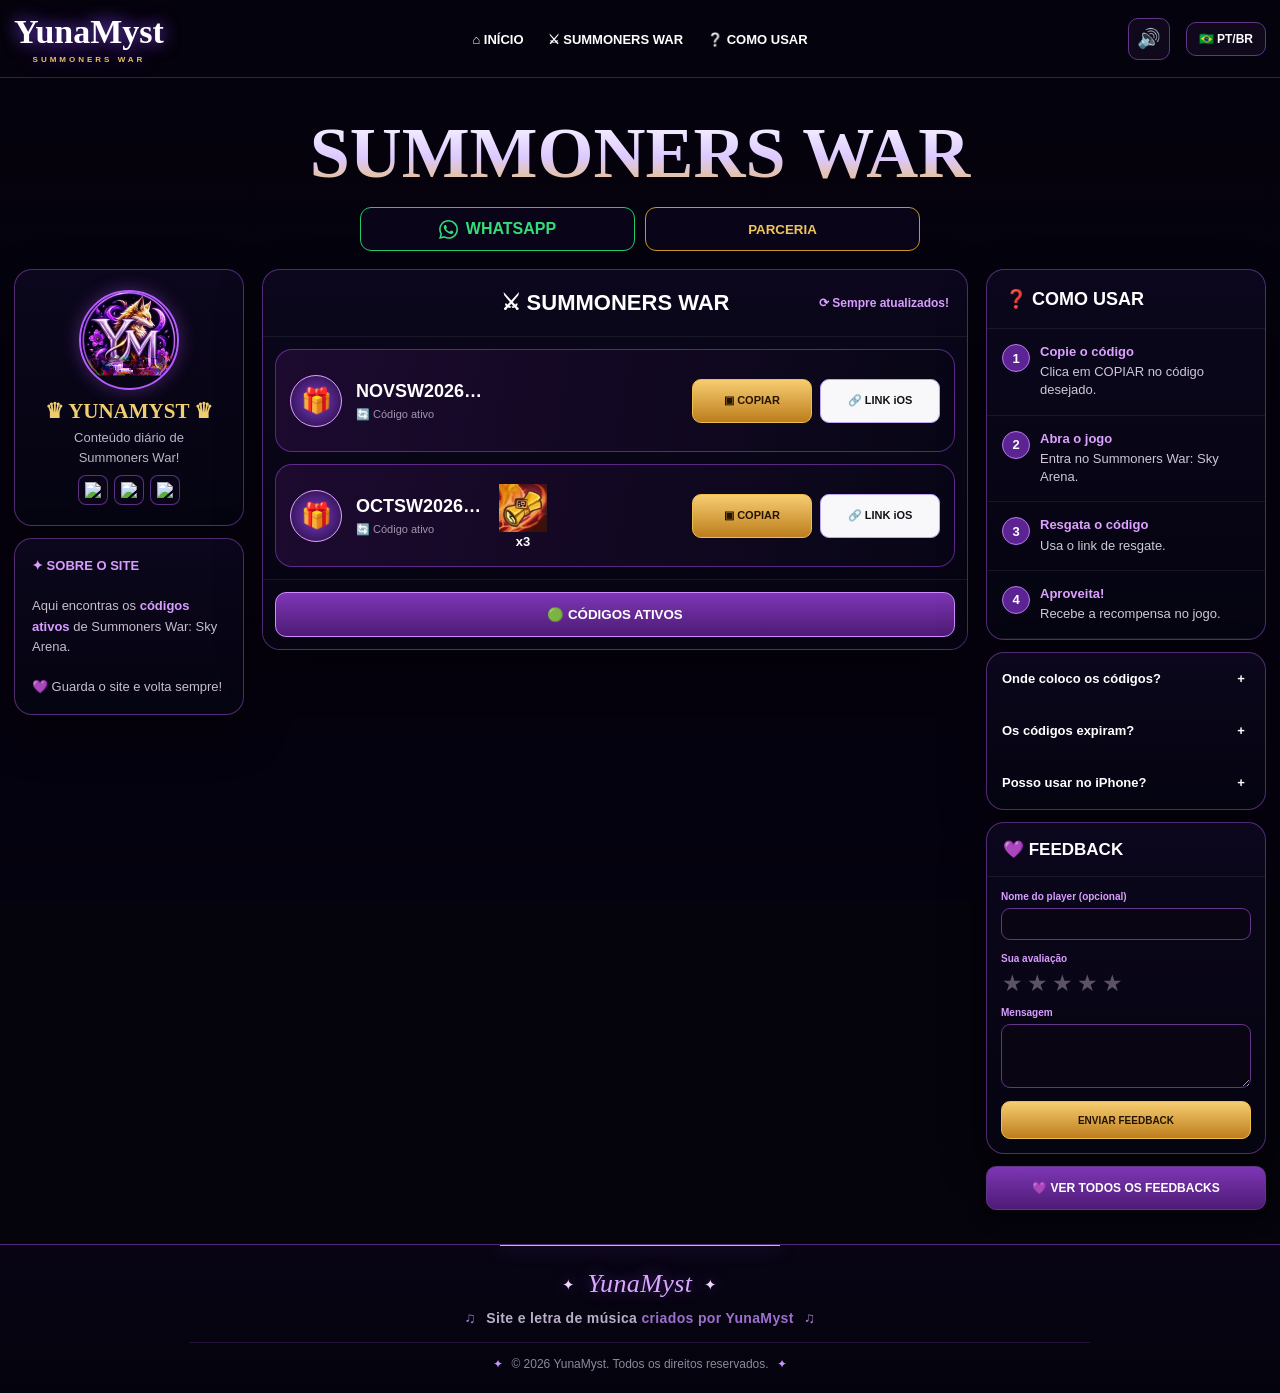
==== index.html @ 579c4278 "Remover rodape duplicado do index [skip footer]" ====
<!DOCTYPE html>
<html lang="pt-BR">
<head>
<meta charset="UTF-8">
<meta name="viewport" content="width=device-width,initial-scale=1,viewport-fit=cover">
<meta name="description" content="Códigos de Summoners War ativos em 2026, recompensas grátis e últimos códigos disponíveis. Lista atualizada regularmente no YunaCodes.">
<meta name="build-version" content="faq-final-layout-20260903-v3">
<title>Summoners War — Códigos Ativos 2026 | YunaCodes</title>
<style>
*{box-sizing:border-box;margin:0;padding:0}html{scroll-behavior:smooth}body{font-family:Arial,Helvetica,sans-serif;color:#fff;background:#05030b;min-height:100vh;overflow-x:hidden}.bg{position:fixed;inset:0;z-index:-1;background:linear-gradient(rgba(5,2,15,.5),rgba(5,2,15,.94)),url('https://tec8.com.br/wp-content/uploads/2019/06/Summoners-War.jpg') center/cover no-repeat;pointer-events:none}.bg{animation:yunamystBgLoop 18s ease-in-out infinite alternate;transform-origin:center center;will-change:transform}@keyframes yunamystBgLoop{0%{transform:scale(1.02)}100%{transform:scale(1.06)}}.container{width:min(1260px,calc(100% - 28px));margin:auto}.top{height:78px;border-bottom:1px solid #3a1b58;background:rgba(5,3,13,.95);backdrop-filter:blur(12px);position:relative;z-index:20}.nav{height:100%;display:flex;align-items:center;justify-content:space-between;gap:8px}.logo{font:900 34px Georgia,serif;text-shadow:0 0 18px #8e4eff}.logo small{display:block;text-align:center;color:#e9c25e;font:700 9px Arial;letter-spacing:5px;margin-top:-3px}.navlinks{display:flex;gap:24px}.navlinks a{color:#fff;text-decoration:none;font-weight:800;font-size:13px}.sound-control{display:flex;align-items:center;margin-left:auto;margin-right:8px}.sound-btn,.lang-btn{border:1px solid #633487;border-radius:10px;background:#10091c;color:#fff;cursor:pointer;touch-action:manipulation}.sound-btn{width:42px;height:42px;font-size:19px;display:grid;place-items:center}.lang-switch{position:relative}.lang-btn{padding:9px 12px;font-weight:800;font-size:12px}.lang-menu{display:none;position:absolute;right:0;top:calc(100% + 6px);z-index:1000;min-width:118px;padding:5px;background:#10091c;border:1px solid #633487;border-radius:10px;box-shadow:0 12px 30px #0009}.lang-switch.open .lang-menu{display:block}.lang-option{width:100%;border:0;background:transparent;color:#fff;padding:9px;text-align:left;border-radius:7px;font-size:11px;font-weight:800;cursor:pointer;touch-action:manipulation}.lang-option.selected,.lang-option:hover{background:#2b1242}.hero{text-align:center;padding:34px 0 12px}.hero h1{font:900 clamp(40px,6vw,72px) Georgia,serif;background:linear-gradient(#fff,#dcc9ff 55%,#edbb55);-webkit-background-clip:text;background-clip:text;color:transparent}.community-links{width:min(560px,calc(100% - 28px));margin:0 auto 18px;display:flex;gap:10px;position:relative;z-index:5}.community-tab{flex:1;min-height:44px;padding:9px 16px;border-radius:11px;display:flex;align-items:center;justify-content:center;gap:8px;text-decoration:none;cursor:pointer;background:rgba(11,5,25,.92);font-weight:900;touch-action:manipulation}.community-tab.whatsapp{border:1px solid #24c86b;color:#35dc7b}.community-tab.partnership{border:1px solid #c89628;color:#f0c45c}.whatsapp-icon{width:19px;height:19px;display:block;flex:none;fill:currentColor}.partnership-modal{display:none;position:fixed;inset:0;z-index:9999;align-items:center;justify-content:center;padding:18px;background:#020108b8;backdrop-filter:blur(5px)}.partnership-modal.open{display:flex}.partnership-card{position:relative;width:min(560px,calc(100% - 24px));padding:28px 26px 24px;border:1px solid #c89628;border-radius:16px;background:linear-gradient(180deg,#160a28fc,#070412fc);box-shadow:0 25px 80px #000b}.partnership-card h3{color:#f0c45c;font-size:17px;margin-bottom:10px}.partnership-card p{color:#c9c0d0;font-size:13px;line-height:1.6;padding-right:20px}.modal-close{position:absolute;top:10px;right:12px;width:30px;height:30px;border:1px solid #fff3;border-radius:50%;background:#160b25;color:#fff;font-size:18px;cursor:pointer;touch-action:manipulation}.contact-box{margin-top:18px;padding-top:16px;border-top:1px solid rgba(255,255,255,.1);display:flex;flex-direction:column;gap:9px}.contact-link{display:flex;align-items:center;gap:12px;min-height:48px;padding:8px 12px;border:1px solid rgba(190,102,255,.35);border-radius:11px;background:rgba(10,5,24,.75);color:#fff;text-decoration:none;touch-action:manipulation}.contact-icon{width:32px;height:32px;flex:none;border-radius:50%;display:grid;place-items:center;background:radial-gradient(circle,#7d39c8,#1d0b35);border:1px solid #e1a0ff;color:#f0c45c;font-size:18px}.contact-link strong{font-size:12px;color:#f0c45c}.contact-link small{display:block;color:#aaa1b3;font-size:10px;margin-top:2px}.layout{display:grid;grid-template-columns:230px minmax(0,1fr) 280px;gap:18px;align-items:start;position:relative;z-index:1}.panel{background:linear-gradient(180deg,#0c071df7,#050411f7);border:1px solid #be66ff66;border-radius:18px;box-shadow:0 18px 45px #0006;overflow:hidden}.profile{padding:20px;text-align:center}.avatar{width:100px;height:100px;border-radius:50%;margin:auto;background:url('/assets/yunamyst-logo.svg') center/cover no-repeat;border:2px solid #b65cff;box-shadow:0 0 18px #b65cff59}.profile h3{margin:10px 0 5px;color:#f0ce70;font:900 21px Georgia,serif}.profile p{color:#bdb4ca;font-size:13px;line-height:1.5}.about{margin-top:12px;padding:17px;color:#c6bdcf;font-size:13px;line-height:1.55}.about b{color:#d99cff}.social-links{display:flex;justify-content:center;gap:6px;margin:8px auto 0}.social-btn{width:30px;height:30px;border:1px solid #be66ff73;border-radius:8px;background:#0a0518eb;display:flex;align-items:center;justify-content:center;text-decoration:none;touch-action:manipulation}.social-btn img{width:16px;height:16px}.section-head{padding:20px;border-bottom:1px solid #fff1;font-size:22px;font-weight:900}.section-head span{float:right;color:#d99cff;font-size:12px;margin-top:5px}.code-list{padding:12px;display:flex;flex-direction:column;gap:12px}.code{display:grid;grid-template-columns:58px minmax(120px,1fr) 58px 58px 58px 128px 128px;gap:10px;align-items:center;padding:16px 14px;border:1px solid #b450ff73;border-radius:17px;background:linear-gradient(100deg,#1d0a30fa,#080616fa);min-height:103px}.gift{width:52px;height:52px;border-radius:50%;display:grid;place-items:center;background:radial-gradient(circle,#7d39c8,#1d0b35);border:1px solid #e1a0ff;font-size:25px}.cinfo{min-width:0}.cinfo strong{display:block;font-size:18px;white-space:nowrap;overflow:hidden;text-overflow:ellipsis}.cinfo small{display:block;color:#9f96ae;font-size:11px;margin-top:6px;white-space:nowrap;overflow:hidden;text-overflow:ellipsis}.reward{text-align:center}.scroll{width:31px;height:22px;border-radius:10px 5px 5px 10px;background:linear-gradient(90deg,#f3c86b,#985a25);margin:auto;position:relative}.scroll:after{content:'';position:absolute;right:-4px;top:3px;width:8px;height:16px;border-radius:50%;background:#f6d58d}.energy{font-size:26px}.mana{width:22px;height:28px;margin:auto;background:linear-gradient(135deg,#38caff,#1266d8);clip-path:polygon(50% 0,90% 23%,84% 76%,50% 100%,15% 76%,10% 23%)}.reward b{display:block;font-size:13px;margin-top:2px}.reward small{display:block;color:#d5ccd9;font-size:9px}.copy,.link{height:44px;width:100%;border-radius:9px;font-weight:900;font-size:11px;display:flex;align-items:center;justify-content:center;text-decoration:none;cursor:pointer;touch-action:manipulation}.copy{border:1px solid #edbd4e;background:linear-gradient(#f6cd70,#bd7d1d);color:#251400}.link{border:1px solid #bba5f4;background:#f8f8fb;color:#151018}.tabs{display:flex;flex-direction:column;gap:8px;padding:12px;border-top:1px solid #fff1;background:#080413cc}.tab{width:100%;border:1px solid #633487;background:#12091f;color:#cfc3db;border-radius:11px;height:45px;font-weight:900;cursor:pointer;touch-action:manipulation}.tab.active{background:linear-gradient(#7e36b5,#4d1b76);border-color:#d38aff;color:#fff}.tab.expired.active{background:linear-gradient(#71304d,#42192c);border-color:#df769e}.expired-list{display:none}.expired-code{grid-template-columns:52px minmax(0,1fr) 110px;min-height:78px;background:linear-gradient(100deg,#230916fa,#0a0511fa);border-color:#df769e59}.expired-code .gift{width:44px;height:44px;filter:grayscale(.8);opacity:.75}.expired-code .cinfo strong{text-decoration:line-through;color:#c5b9c4}.badge-expired{border:1px solid #a45172;background:#5b19324d;border-radius:9px;padding:10px 8px;text-align:center;color:#df91ae;font-weight:900;font-size:10px}.more{padding:18px;text-align:center;border-top:1px solid #fff1;color:#d99cff;font-weight:900}.right h2{padding:18px;font-size:18px;border-bottom:1px solid #fff1}.step{display:flex;gap:10px;padding:15px;border-bottom:1px solid #fff1;color:#cfc7d7;font-size:13px;line-height:1.4}.step b{display:block;color:#dda1ff;margin-bottom:3px}.num{width:28px;height:28px;flex:none;border-radius:50%;display:grid;place-items:center;background:#5c2493;border:1px solid #ba76ee;font-weight:900}.faq{margin-top:12px}.faq-q{padding:15px;font-weight:800;font-size:13px;display:flex;justify-content:space-between;cursor:pointer;touch-action:manipulation}.faq-a{display:none;padding:0 15px 15px;color:#bdb5c8;font-size:12px;line-height:1.5}.faq-item.active .faq-a{display:block}.faq-item.active .faq-q{color:#d99cff}.footer{text-align:center;font-size:10px;color:#9f96ae;line-height:1.4;padding:18px 10px 24px;clear:both}
@media(max-width:1050px) and (min-width:851px){.layout{grid-template-columns:200px minmax(0,1fr) 220px}.code{grid-template-columns:52px minmax(100px,1fr) 48px 48px 48px 105px 105px;gap:7px}}
@media(max-width:850px){.container{width:calc(100% - 18px)}.top{height:72px}.logo{font-size:25px}.navlinks{display:none}.hero{padding:22px 0 10px}.hero h1{font-size:43px}.community-links{width:min(330px,calc(100% - 24px));flex-direction:column;gap:8px;margin:0 auto 14px}.community-tab{width:100%;min-height:42px;padding:8px 12px}.community-tab.whatsapp{gap:7px}.whatsapp-icon{width:18px;height:18px}.layout{display:flex;flex-direction:column;gap:12px}.layout>.panel#codigos{order:1;width:100%;min-width:0}.layout>.left{order:2;width:100%;margin:0}.layout>.right{order:3;width:100%;margin:0}.left .profile{padding:18px 12px 14px}.left .about{display:none}.right .panel{width:100%}.section-head{font-size:19px;padding:16px 14px}.code-list{padding:10px}.code{grid-template-columns:44px minmax(0,1fr) minmax(0,1fr) minmax(0,1fr)!important;grid-template-rows:56px 62px 44px!important;grid-template-areas:'gift info info info' 'gift r1 r2 r3' 'copy copy link link'!important;gap:7px!important;padding:11px 8px!important;min-height:174px!important;width:100%!important}.code>.gift{grid-area:gift;width:44px;height:44px}.code>.cinfo{grid-area:info}.cinfo strong{font-size:15px}.cinfo small{font-size:9px}.code>.reward:nth-child(3){grid-area:r1}.code>.reward:nth-child(4){grid-area:r2}.code>.reward:nth-child(5){grid-area:r3}.copy{grid-area:copy}.link{grid-area:link}.expired-code{grid-template-columns:44px minmax(0,1fr)!important;grid-template-rows:48px 42px!important;grid-template-areas:'gift info' 'badge badge'!important;min-height:100px!important}.expired-code .gift{grid-area:gift;width:40px;height:40px}.expired-code .cinfo{grid-area:info}.expired-code .badge-expired{grid-area:badge;width:100%;padding:8px}.lang-btn{padding:8px 11px;font-size:10px}.sound-control{margin-right:4px}.sound-btn{width:38px;height:38px;font-size:17px}.footer{font-size:9px;padding:12px 8px 20px}.partnership-card{width:calc(100% - 18px);padding:25px 16px 18px}.partnership-card h3{font-size:16px}.partnership-card p{font-size:12px;padding-right:10px}.contact-box{margin-top:15px;padding-top:13px}.contact-link{min-height:46px;padding:7px 10px}.contact-link strong{font-size:11px}.contact-link small{font-size:9px}}
.top .nav{position:relative!important}.top .navlinks{position:absolute!important;left:50%!important;top:50%!important;transform:translate(-50%,-50%)!important;display:flex!important;align-items:center!important;justify-content:center!important;gap:24px!important;margin:0!important}.top .navlinks a{white-space:nowrap!important}@media(max-width:850px){.top .navlinks{display:none!important}}
</style>
<link rel="stylesheet" href="./assets/header-final.css?v=20260902-duplicate-fix">
<style id="yunamyst-header-nav-centered">
/* HEADER NAV CENTRALIZADA - YunaMyst */
.top .nav{position:relative!important}
.top .navlinks{position:absolute!important;left:50%!important;top:50%!important;transform:translate(-50%,-50%)!important;display:flex!important;align-items:center!important;justify-content:center!important;gap:24px!important;margin:0!important;white-space:nowrap!important}
.top .navlinks a{white-space:nowrap!important}
@media(max-width:850px){.top .navlinks{display:none!important}}
</style>
<style id="yunamyst-reward-grid-fix-v2">
.code.reward-count-1>.reward[data-slot="1"],.code.reward-count-2>.reward[data-slot="1"],.code.reward-count-3>.reward[data-slot="1"]{grid-column:3}
.code.reward-count-2>.reward[data-slot="2"],.code.reward-count-3>.reward[data-slot="2"]{grid-column:4}
.code.reward-count-3>.reward[data-slot="3"]{grid-column:5}
@media(max-width:850px){
.code.reward-count-1>.reward[data-slot="1"],.code.reward-count-2>.reward[data-slot="1"],.code.reward-count-3>.reward[data-slot="1"]{grid-area:r1}
.code.reward-count-2>.reward[data-slot="2"],.code.reward-count-3>.reward[data-slot="2"]{grid-area:r2}
.code.reward-count-3>.reward[data-slot="3"]{grid-area:r3}
.code.reward-count-1>.copy,.code.reward-count-2>.copy,.code.reward-count-3>.copy{grid-area:copy}
.code.reward-count-1>.link,.code.reward-count-2>.link,.code.reward-count-3>.link{grid-area:link}
}
</style>
<link rel="canonical" href="https://yunacodes.com/">
<script type="application/ld+json">
{
  "@context": "https://schema.org",
  "@type": "WebSite",
  "name": "YunaCodes",
  "alternateName": "YunaMyst Codes",
  "url": "https://yunacodes.com/",
  "description": "Códigos de Summoners War ativos em 2026, recompensas grátis e últimos códigos disponíveis. Lista atualizada regularmente no YunaCodes.",
  "inLanguage": [
    "pt-BR",
    "en"
  ]
}
</script>










<style id="yunamyst-final-subtitle-spacing">
.logo small{margin-top:10px!important}
@media(max-width:850px){.logo small{margin-top:10px!important}}
</style>
<style id="yunamyst-logo-fix-v3">
.logo .myst-y{font-size:.58em!important;display:inline-block!important;line-height:1!important;vertical-align:baseline!important;position:relative!important;top:.08em!important;margin:0 -.015em!important}
@media(max-width:850px){.logo .myst-y{font-size:.58em!important;top:.08em!important}}
</style>
<style id="ym-brand-footer-clean">
.ym-brand-footer{width:100%;margin:24px auto 0;padding:18px 12px 22px;text-align:center;border-top:1px solid rgba(171,91,255,.35);background:linear-gradient(180deg,rgba(9,5,22,.72),rgba(4,3,13,.96));font-size:10px;color:#9f96ae}
.ym-footer-name{font:italic 23px Georgia,serif;color:#d9a8ff;text-shadow:0 0 14px rgba(185,93,255,.4)}
.ym-footer-credit{margin:8px 0 10px;color:#b9afc8;font-size:11px;font-weight:700}.ym-footer-bottom{padding-top:9px;border-top:1px solid rgba(182,92,255,.16);font-size:9px}
@media(max-width:600px){.ym-brand-footer{margin-top:18px;padding:16px 8px 18px}.ym-footer-name{font-size:20px}.ym-footer-credit{font-size:10px;line-height:1.5}.ym-footer-bottom{font-size:8px}}
</style>
<style id="ym-feedback-global-clean">.ym-feedback-modal{display:none;position:fixed;inset:0;z-index:99999;align-items:center;justify-content:center;padding:14px;background:rgba(2,1,8,.84);backdrop-filter:blur(7px)}.ym-feedback-modal.open{display:flex}.ym-feedback-modal-card{position:relative;width:min(620px,calc(100% - 20px));max-height:78vh;overflow:auto;padding:22px 18px 16px;border:1px solid #be66ff;border-radius:18px;background:linear-gradient(180deg,#160a28f7,#070412f7);box-shadow:0 25px 90px #000c}.ym-feedback-modal-card h3{margin:0 38px 14px 0;color:#f0c45c;font-size:17px}.ym-feedback-modal-close{position:absolute;top:9px;right:9px;width:31px;height:31px;border:1px solid #fff3;border-radius:50%;background:#12091f;color:#fff;font-size:19px;cursor:pointer}.ym-feedback-list{display:flex;flex-direction:column;gap:9px}.ym-feedback-empty{text-align:center;color:#aaa1b3;font-size:12px;padding:16px}.ym-feedback-item{padding:11px;border:1px solid #be66ff40;border-radius:11px;background:#0a0518cc}.ym-feedback-item-head{display:flex;justify-content:space-between;gap:10px;font-size:12px;font-weight:800}.ym-feedback-item-stars{color:#f0c45c;white-space:nowrap}.ym-feedback-item-text{margin-top:6px;color:#c9c0d0;font-size:12px;line-height:1.5;white-space:pre-wrap;overflow-wrap:anywhere}@media(max-width:600px){.ym-feedback-modal-card{width:calc(100% - 6px);padding:20px 13px 14px}.ym-feedback-modal-card h3{font-size:15px}.ym-feedback-item-head,.ym-feedback-item-text{font-size:11px}}</style>

<style id="yunamyst-footer-final">
/* YUNAMYST FOOTER FINAL 20260821 */
#rodape{display:block!important;width:100%!important;max-width:none!important;margin:22px auto 0!important;padding:0 12px 24px!important;text-align:center!important;font-size:10px!important;line-height:1.4!important;color:#9f96ae!important;clear:both!important;position:relative!important;left:auto!important;right:auto!important}
@media(max-width:850px){#rodape{width:100%!important;max-width:none!important;margin:18px auto 0!important;padding:0 10px 20px!important;text-align:center!important;font-size:9px!important}}
</style>

<style id="yunamyst-mobile-reward-horizontal-fix">
/* Telemóvel: 3 recompensas lado a lado. PC não é alterado. */
@media (max-width:850px){
  .codes > .code{
    display:grid!important;
    grid-template-columns:44px repeat(3,minmax(0,1fr))!important;
    grid-template-rows:58px 66px 44px!important;
    grid-template-areas:"gift info info info" "gift r1 r2 r3" "copy copy link link"!important;
    align-items:center!important;
  }
  .codes > .code > .reward:nth-child(3){grid-area:r1!important;}
  .codes > .code > .reward:nth-child(4){grid-area:r2!important;}
  .codes > .code > .reward:nth-child(5){grid-area:r3!important;}
}
</style>

<style id="yunamyst-faq-final-layout">
/* FAQ FINAL: exatamente 3 perguntas, uma coluna em PC e telemóvel. */
.faq{width:100%!important;display:block!important;overflow:hidden!important}
.faq h2{width:100%!important}
.faq .faq-item{display:block!important;width:100%!important;grid-column:1/-1!important;float:none!important;margin:0!important;padding:0!important}
.faq .faq-item:nth-of-type(n+4){display:none!important}
.faq .faq-item:nth-of-type(-n+3){display:block!important}
.faq .faq-q{display:flex!important;width:100%!important;align-items:center!important;justify-content:space-between!important;padding:15px!important;min-height:52px!important;height:52px!important;box-sizing:border-box!important}
.faq .faq-a{width:100%!important}
html[lang="en"] .faq .faq-q{font-size:0!important}
html[lang="en"] .faq .faq-item:nth-of-type(1) .faq-q::before{content:'Where do I enter the codes?'!important;font-size:13px!important}
html[lang="en"] .faq .faq-item:nth-of-type(2) .faq-q::before{content:'Do the codes expire?'!important;font-size:13px!important}
html[lang="en"] .faq .faq-item:nth-of-type(3) .faq-q::before{content:'Can I use it on iPhone?'!important;font-size:13px!important}
html[lang="en"] .faq .faq-q span{font-size:13px!important}
html[lang="en"] .faq .faq-item:nth-of-type(1) .faq-a::after{content:'Copy the code and use the redemption link.'!important;font-size:12px!important}
html[lang="en"] .faq .faq-item:nth-of-type(2) .faq-a::after{content:'Yes. When they expire, they are moved to the expired codes section.'!important;font-size:12px!important}
html[lang="en"] .faq .faq-item:nth-of-type(3) .faq-a::after{content:'Yes. The site works normally on mobile.'!important;font-size:12px!important}
html[lang="en"] .faq .faq-a{font-size:0!important}
@media(max-width:850px){
  .right .faq{width:100%!important}
  .faq .faq-item{width:100%!important}
  .faq .faq-item:nth-of-type(n+4){display:none!important}
  .faq .faq-item:nth-of-type(-n+3){display:block!important}
  .faq .faq-q{width:100%!important;padding:15px 14px!important;height:52px!important;min-height:52px!important}
}
</style>
<style id="yunamyst-howto-exact-index-fix">
.step>div:last-child{display:block!important;min-width:0!important}.step b{display:block!important;margin:0 0 3px!important;line-height:1.25!important}.step .step-answer{display:block!important;color:#cfc7d7!important;line-height:1.4!important}.step .num{display:grid!important;place-items:center!important;flex:0 0 28px!important;width:28px!important;height:28px!important;font-size:13px!important;color:#fff!important;font-weight:900!important}@media(max-width:850px){.step{display:flex!important;align-items:flex-start!important}.step>div:last-child{flex:1!important}.step b{display:block!important}.step .step-answer{display:block!important}}
</style>
<style id="yunamyst-subtitle-duplicate-final">
/* One subtitle only: disable every generated duplicate. */
.logo small::before,.logo small::after{content:none!important;display:none!important;}
.logo small{display:block!important;font-size:8px!important;line-height:1!important;letter-spacing:3px!important;margin-top:5px!important;text-align:center!important;white-space:nowrap!important;}
</style>

<style id="yunamyst-faq-final-hard-fix-v2">
/* FAQ FINAL V2: exactly 3 questions, correct order, PC + mobile. */
.faq .faq-item:nth-of-type(n+4){display:none!important;}
.faq .faq-item:nth-of-type(-n+3){display:block!important;width:100%!important;float:none!important;margin:0!important;padding:0!important;}
.faq .faq-q{display:flex!important;align-items:center!important;justify-content:space-between!important;width:100%!important;min-height:52px!important;height:52px!important;box-sizing:border-box!important;}
html[lang="en"] .faq .faq-q{font-size:0!important;}
html[lang="en"] .faq .faq-item:nth-of-type(1) .faq-q::before{content:'Where do I enter the codes?'!important;font-size:13px!important;}
html[lang="en"] .faq .faq-item:nth-of-type(2) .faq-q::before{content:'Do the codes expire?'!important;font-size:13px!important;}
html[lang="en"] .faq .faq-item:nth-of-type(3) .faq-q::before{content:'Can I use it on iPhone?'!important;font-size:13px!important;}
html[lang="en"] .faq .faq-q span{font-size:13px!important;}
@media(max-width:850px){
  .faq .faq-item:nth-of-type(n+4){display:none!important;}
  .faq .faq-item:nth-of-type(-n+3){display:block!important;width:100%!important;}
  .faq .faq-q{width:100%!important;height:52px!important;min-height:52px!important;padding:15px 14px!important;box-sizing:border-box!important;}
}
</style>
</head>
<body>
<div class="bg"></div>
<header class="top"><div class="container nav"><div class="logo">YunaMyst<small>SUMMONERS WAR</small></div><nav class="navlinks"><a href="#inicio">⌂ INÍCIO</a><a href="#codigos">⚔ SUMMONERS WAR</a><a href="#como">❔ COMO USAR</a></nav><div class="sound-control"><button class="sound-btn" id="soundToggle" type="button">🔊</button></div><div class="lang-switch" id="langSwitch"><button class="lang-btn" id="langToggle" type="button">🇧🇷 PT/BR</button><div class="lang-menu"><button class="lang-option selected" id="langPTOption" type="button">🇧🇷 PT/BR</button><button class="lang-option" id="langENOption" type="button">🇬🇧 ENG</button></div></div></div></header>
<section class="hero container" id="inicio"><h1>SUMMONERS WAR</h1></section>
<div class="community-links"><a class="community-tab whatsapp" href="https://chat.whatsapp.com/KWg53GNpXDA3G5lDT8VwOg?s=cl&amp;p=a&amp;ilr=0" target="_blank" rel="noopener noreferrer"><svg class="whatsapp-icon" viewBox="0 0 24 24" aria-hidden="true"><path d="M20.52 3.48A11.82 11.82 0 0 0 12.08 0C5.53 0 .2 5.33.2 11.88c0 2.09.55 4.13 1.6 5.93L.1 24l6.34-1.66a11.87 11.87 0 0 0 5.64 1.43h.01c6.55 0 11.88-5.33 11.88-11.88 0-3.18-1.24-6.17-3.45-8.41ZM12.09 21.76h-.01a9.86 9.86 0 0 1-5.03-1.38l-.36-.21-3.76.98 1-3.66-.23-.38a9.87 9.87 0 0 1-1.51-5.23C2.19 6.44 6.62 2 12.09 2a9.82 9.82 0 0 1 6.99 2.9 9.88 9.88 0 0 1 2.9 7c0 5.47-4.44 9.86-9.89 9.86Zm5.41-7.4c-.3-.15-1.77-.87-2.04-.97-.27-.1-.47-.15-.67.15-.2.3-.77.97-.94 1.17-.17.2-.35.22-.65.07-.3-.15-1.26-.46-2.4-1.46-.89-.79-1.49-1.77-1.67-2.07-.17-.3-.02-.46.13-.61.13-.13.3-.35.45-.52.15-.17.2-.3.3-.5.1-.2.05-.37-.02-.52-.07-.15-.67-1.61-.92-2.2-.24-.58-.49-.5-.67-.51h-.57c-.2 0-.52.07-.79.37-.27.3-1.04 1.02-1.04 2.49s1.07 2.89 1.22 3.09c.15.2 2.1 3.2 5.09 4.49.71.31 1.27.49 1.7.63.72.23 1.38.2 1.9.12.58-.09 1.77-.72 2.02-1.42.25-.7.25-1.3.17-1.42-.07-.12-.27-.2-.57-.35Z"/></svg><strong>WHATSAPP</strong></a><button class="community-tab partnership" type="button" id="partnershipBtn"><strong>🤝 PARCERIA</strong></button></div>
<div class="partnership-modal" id="parceriaModal"><div class="partnership-card" role="dialog" aria-modal="true"><button class="modal-close" id="modalClose" type="button" aria-label="Fechar">×</button><h3>🤝 PARCERIA YUNAMYST</h3><p>Queres fazer uma parceria com a YunaMyst Codes? Este espaço é para criadores, marcas e projetos relacionados com Summoners War.</p><div class="contact-box"><a class="contact-link" href="mailto:solange.hannah90@gmail.com"><span class="contact-icon">✉</span><span><strong>ENTRAR EM CONTATO</strong><small>Email</small></span></a><a class="contact-link" href="https://wa.me/351916709280" target="_blank" rel="noopener noreferrer"><span class="contact-icon">☎</span><span><strong>ENTRAR EM CONTATO</strong><small>WhatsApp</small></span></a></div></div></div>
<main class="container layout">
<aside class="left"><div class="panel profile"><div class="avatar"></div><h3>♛ YUNAMYST ♛</h3><p id="perfilTexto">Conteúdo diário de<br>Summoners War!</p><div class="social-links"><a class="social-btn" href="https://www.twitch.tv/YunaMyst" target="_blank" rel="noopener noreferrer"><img src="https://cdn.simpleicons.org/twitch/9146FF" alt="Twitch"></a><a class="social-btn" href="https://www.tiktok.com/@yunamyst_" target="_blank" rel="noopener noreferrer"><img src="https://cdn.simpleicons.org/tiktok/FFFFFF" alt="TikTok"></a><a class="social-btn" href="https://www.youtube.com/@YunaMyst" target="_blank" rel="noopener noreferrer"><img src="https://cdn.simpleicons.org/youtube/FF0000" alt="YouTube"></a></div></div><div class="panel about"><b>✦ SOBRE O SITE</b><br><br>Aqui encontras os <b>códigos ativos</b> de Summoners War: Sky Arena.<br><br>💜 Guarda o site e volta sempre!</div></aside>
<section class="panel" id="codigos"><div class="section-head">⚔ SUMMONERS WAR <span>⟳ Sempre atualizados!</span></div><div id="ativos" class="code-list"></div><div class="tabs"><button class="tab active" id="tabAtivos" type="button">🟢 CÓDIGOS ATIVOS</button></div></section>
<aside class="right" id="como"><div class="panel"><h2>❓ COMO USAR</h2><div class="step"><div class="num">1</div><div><b>Copie o código</b><span class="step-answer">Clica em COPIAR no código desejado.</span></div></div><div class="step"><div class="num">2</div><div><b>Abra o jogo</b><span class="step-answer">Entra no Summoners War: Sky Arena.</span></div></div><div class="step"><div class="num">3</div><div><b>Resgata o código</b><span class="step-answer">Usa o link de resgate.</span></div></div><div class="step"><div class="num">4</div><div><b>Aproveita!</b><span class="step-answer">Recebe a recompensa no jogo.</span></div></div></div><div class="panel faq"><h2>❔ FAQ</h2><div class="faq-item"><div class="faq-q">Onde coloco os códigos?<span>＋</span></div><div class="faq-a">Copia o código e usa o link de resgate.</div></div><div class="faq-item"><div class="faq-q">Os códigos expiram?<span>＋</span></div><div class="faq-a">Sim. Quando expiram, passam para a aba de códigos expirados.</div></div><div class="faq-item"><div class="faq-q">Posso usar no iPhone?<span>＋</span></div><div class="faq-a">Sim. O site funciona normalmente no telemóvel.</div></div></div><section class="ym-feedback" id="ym-feedback"><h2>💜 FEEDBACK</h2><div class="ym-feedback-body"><label class="ym-feedback-label">Nome do player <span>(opcional)</span></label><input class="ym-feedback-name" maxlength="30"><label class="ym-feedback-label" style="margin-top:13px">Sua avaliação</label><div class="ym-stars" id="ym-stars"><button class="ym-star" type="button" data-star="1">★</button><button class="ym-star" type="button" data-star="2">★</button><button class="ym-star" type="button" data-star="3">★</button><button class="ym-star" type="button" data-star="4">★</button><button class="ym-star" type="button" data-star="5">★</button></div><label class="ym-feedback-label">Mensagem</label><textarea class="ym-feedback-text" maxlength="300"></textarea><button class="ym-feedback-submit" id="ym-feedback-submit" type="button">ENVIAR FEEDBACK</button></div></section></aside>
</main>
<audio id="bgMusic" src="./One%20More%20Scroll.mp3" loop preload="auto" playsinline></audio>
<script>
(()=>{'use strict';const $=id=>document.getElementById(id);const redeem='https://withhive.me/313/';const blocked=new Set(['GLHF2026AMERICAS','SWC26X10LEGACYBND','912XUXIECHUANQI','SWC2026JUELEBA','PAI2026BANGKOK','APAC26LEGASEA','LAST4PUNCHIN']);const rewards={'2SOREIKENIPPON6':[['mana','x200000'],['gold','x1']],'2SWCTORONTOTHE6IX':[['mana','x200000'],['gold','x1']],'APAC1K0UB4NGK0K':[['energy','x100'],['gold','x1']],'AUGSW2026V7N':[['red','x3'],['energy','x100']],'SWXFRIEREN2026':[['energy','x100'],['mana','x300000'],['gold','x3']]};const SPRITE='/assets/rewards-exact-20260829.webp?v=20260829-4';function norm(s){return String(s||'').toUpperCase().replace(/[^A-Z0-9]/g,'')}function valid(c){c=norm(c);return /^[A-Z0-9]{6,32}$/.test(c)&&/[A-Z]/.test(c)&&/\d/.test(c)&&!blocked.has(c)}function icon(kind){const s=document.createElement('span');s.className='ym-real-reward '+kind;return s}function rewardCSS(){if(document.getElementById('ym-reward-layout-css'))return;const s=document.createElement('style');s.id='ym-reward-layout-css';s.textContent=`
.ym-real-reward{width:48px!important;height:48px!important;min-width:48px!important;min-height:48px!important;display:block!important;flex:none!important;background-image:url('${SPRITE}')!important;background-repeat:no-repeat!important;background-size:336px 48px!important;background-color:transparent!important;border:0!important;border-radius:0!important;clip-path:none!important;margin:0 auto!important}.ym-real-reward.energy{background-position:0 0!important}.ym-real-reward.yellow{background-position:-48px 0!important}.ym-real-reward.blue{background-position:-96px 0!important}.ym-real-reward.red{background-position:-144px 0!important}.ym-real-reward.crystal{background-position:-192px 0!important}.ym-real-reward.gold{background-position:-240px 0!important}.ym-real-reward.mana{background-position:-288px 0!important}.code .reward{min-width:0!important;overflow:visible!important;text-align:center!important;display:flex!important;flex-direction:column!important;align-items:center!important;justify-content:center!important;gap:1px!important}.code .reward b{display:block!important;font-size:13px!important;line-height:1!important;margin-top:1px!important;white-space:nowrap!important;color:#fff!important}@media(max-width:1050px) and (min-width:851px){.code.reward-count-1{grid-template-columns:58px minmax(150px,1fr) 72px 128px 128px!important}.code.reward-count-2{grid-template-columns:58px minmax(120px,1fr) 72px 72px 128px 128px!important}.code.reward-count-3{grid-template-columns:58px minmax(105px,1fr) 64px 64px 64px 128px 128px!important}}@media(min-width:1051px){.code.reward-count-1{grid-template-columns:58px minmax(150px,1fr) 72px 128px 128px!important}.code.reward-count-2{grid-template-columns:58px minmax(120px,1fr) 72px 72px 128px 128px!important}.code.reward-count-3{grid-template-columns:58px minmax(105px,1fr) 64px 64px 64px 128px 128px!important}}@media(max-width:850px){.ym-real-reward{width:42px!important;height:42px!important;min-width:42px!important;min-height:42px!important;background-size:294px 42px!important}.ym-real-reward.energy{background-position:0 0!important}.ym-real-reward.yellow{background-position:-42px 0!important}.ym-real-reward.blue{background-position:-84px 0!important}.ym-real-reward.red{background-position:-126px 0!important}.ym-real-reward.crystal{background-position:-168px 0!important}.ym-real-reward.gold{background-position:-210px 0!important}.ym-real-reward.mana{background-position:-252px 0!important}.code.reward-count-1{grid-template-columns:44px minmax(0,1fr) minmax(0,1fr)!important;grid-template-rows:56px 62px 44px!important;grid-template-areas:'gift info info' 'gift r1 r2' 'copy copy link link'!important}.code.reward-count-2{grid-template-columns:44px minmax(0,1fr) minmax(0,1fr)!important;grid-template-rows:56px 62px 44px!important;grid-template-areas:'gift info info' 'gift r1 r2' 'copy copy link link'!important}.code.reward-count-3{grid-template-columns:44px minmax(0,1fr) minmax(0,1fr) minmax(0,1fr)!important;grid-template-rows:56px 62px 44px!important;grid-template-areas:'gift info info info' 'gift r1 r2 r3' 'copy copy link link'!important}}`;document.head.appendChild(s)}function makeCard(code){const data=rewards[code]||[];const a=document.createElement('article');a.className='code reward-count-'+Math.min(data.length,3);a.innerHTML='<div class="gift">🎁</div><div class="cinfo"><strong>'+code+'</strong><small>🔄 Código ativo</small></div>';data.forEach(([kind,qty],i)=>{const r=document.createElement('div');r.className='reward';r.dataset.slot=String(i+1);r.append(icon(kind));const b=document.createElement('b');b.textContent=qty;r.append(b);a.append(r)});const copy=document.createElement('button');copy.className='copy';copy.type='button';copy.textContent='▣ COPIAR';copy.onclick=()=>{navigator.clipboard?.writeText(code).then(()=>{copy.textContent='✓ COPIADO!';setTimeout(()=>copy.textContent='▣ COPIAR',1500)}).catch(()=>window.prompt('Copie o código:',code))};a.append(copy);const link=document.createElement('a');link.className='link';link.href=redeem+encodeURIComponent(code);link.target='_blank';link.rel='noopener noreferrer';link.textContent='🔗 LINK iOS';a.append(link);return a}async function load(){const root=$('ativos');if(!root)return;try{const r=await fetch('./codes.json?v=1788298973'+Date.now(),{cache:'no-store'});const d=await r.json();root.innerHTML='';const now=Date.now();const expires=(d.expires&&typeof d.expires==='object')?d.expires:{};(d.codes||[]).map(norm).filter(valid).filter(c=>{const x=expires[c];return !x||Number.isNaN(Date.parse(x))||Date.parse(x)>now}).forEach(c=>root.append(makeCard(c)))}catch(e){root.innerHTML=''}}rewardCSS();load();setInterval(load,600000);$('partnershipBtn')?.addEventListener('click',()=>{$('parceriaModal')?.classList.add('open')});$('modalClose')?.addEventListener('click',()=>{$('parceriaModal')?.classList.remove('open')});$('parceriaModal')?.addEventListener('click',e=>{if(e.target.id==='parceriaModal')$('parceriaModal').classList.remove('open')});document.querySelectorAll('.faq-q').forEach(q=>q.addEventListener('click',()=>q.parentElement.classList.toggle('active')));const ls=$('langSwitch');$('langToggle')?.addEventListener('click',e=>{e.stopPropagation();ls?.classList.toggle('open')});document.addEventListener('click',e=>{if(ls&&!ls.contains(e.target))ls.classList.remove('open')});$('langPTOption')?.addEventListener('click',()=>{document.documentElement.lang='pt-BR';$('langToggle').textContent='🇧🇷 PT/BR';ls.classList.remove('open');localStorage.setItem('yunamyst-lang','pt')});$('langENOption')?.addEventListener('click',()=>{document.documentElement.lang='en';$('langToggle').textContent='🇬🇧 ENG';ls.classList.remove('open');localStorage.setItem('yunamyst-lang','en')});const music=$('bgMusic'),sound=$('soundToggle');if(music&&sound){music.volume=.06;const sync=()=>sound.textContent=music.muted?'🔇':'🔊';music.muted=localStorage.getItem('yunamyst-mute-v3')==='1';sync();sound.addEventListener('click',()=>{music.muted=!music.muted;localStorage.setItem('yunamyst-mute-v3',music.muted?'1':'0');if(!music.muted)music.play().catch(()=>{});sync()})}if(localStorage.getItem('yunamyst-lang')==='en')$('langENOption')?.click();})();
</script>
<style id="ym-feedback-css">.ym-feedback{margin-top:12px;background:linear-gradient(180deg,#0c071df7,#050411f7);border:1px solid #be66ff66;border-radius:18px;box-shadow:0 18px 45px #0006;overflow:hidden}.ym-feedback h2{padding:16px;font-size:17px;border-bottom:1px solid #fff1}.ym-feedback-body{padding:14px}.ym-feedback-label{display:block;color:#d99cff;font-size:10px;font-weight:900;margin:0 0 6px}.ym-feedback-name,.ym-feedback-text{width:100%;border:1px solid #633487;border-radius:9px;background:#090513;color:#fff;outline:none;padding:9px 10px;font:700 11px Arial}.ym-feedback-text{min-height:64px;resize:vertical}.ym-stars{display:flex;gap:2px;margin:2px 0 10px}.ym-star{border:0;background:transparent;color:#5b5363;font-size:23px;cursor:pointer;padding:0 1px}.ym-star.active{color:#f3c65e}.ym-feedback-submit{width:100%;height:38px;margin-top:9px;border:1px solid #edbd4e;border-radius:9px;background:linear-gradient(#f6cd70,#bd7d1d);color:#251400;font-weight:900;font-size:10px;cursor:pointer}</style>

<div class="ym-feedback-modal" id="ym-feedback-modal" aria-hidden="true"><div class="ym-feedback-modal-card" role="dialog" aria-modal="true" aria-labelledby="ym-feedback-modal-title"><button class="ym-feedback-modal-close" id="ym-feedback-modal-close" type="button" aria-label="Fechar">×</button><h3 id="ym-feedback-modal-title">💜 TODOS OS FEEDBACKS</h3><div id="ym-feedback-list" class="ym-feedback-list"></div></div></div>
<script id="ym-feedback-global-clean-js">(()=>{const API='https://uxwbbaeupemihonwyszu.supabase.co/functions/v1/feedbacks',root=document.getElementById('ym-feedback'),modal=document.getElementById('ym-feedback-modal'),list=document.getElementById('ym-feedback-list'),open=document.getElementById('ym-feedback-all'),close=document.getElementById('ym-feedback-modal-close');if(!root||!modal||!list||!open||!close)return;let rating=0;const stars=[...root.querySelectorAll('.ym-star')],submit=document.getElementById('ym-feedback-submit');stars.forEach(x=>x.addEventListener('click',()=>{rating=+x.dataset.star||0;stars.forEach(y=>y.classList.toggle('active',+y.dataset.star<=rating))}));async function load(){list.innerHTML='<div class="ym-feedback-empty">A carregar todos os feedbacks...</div>';try{const r=await fetch(API+'?t='+Date.now(),{cache:'no-store'});if(!r.ok)throw 0;const a=await r.json();list.innerHTML='';if(!Array.isArray(a)||!a.length){list.innerHTML='<div class="ym-feedback-empty">Ainda não há feedbacks enviados.</div>';return}a.forEach(x=>{const b=document.createElement('div');b.className='ym-feedback-item';const h=document.createElement('div');h.className='ym-feedback-item-head';const n=document.createElement('span');n.textContent=x.name||'Jogador';const st=document.createElement('span');st.className='ym-feedback-item-stars';const q=Math.max(0,Math.min(5,+x.rating||0));st.textContent='★'.repeat(q)+'☆'.repeat(5-q);const t=document.createElement('div');t.className='ym-feedback-item-text';t.textContent=x.message||'';h.append(n,st);b.append(h,t);list.append(b)})}catch(e){list.innerHTML='<div class="ym-feedback-empty">Não foi possível carregar os feedbacks. Tenta novamente.</div>'}}submit?.addEventListener('click',async()=>{const name=(root.querySelector('.ym-feedback-name')?.value||'').trim()||'Jogador',message=(root.querySelector('.ym-feedback-text')?.value||'').trim();if(!rating||!message){alert('Escolhe uma avaliação e escreve uma mensagem.');return}submit.disabled=true;try{const r=await fetch(API,{method:'POST',headers:{'Content-Type':'application/json'},body:JSON.stringify({name,rating,message})});if(!r.ok)throw 0;root.querySelector('.ym-feedback-text').value='';stars.forEach(x=>x.classList.remove('active'));rating=0;await load()}catch(e){alert('Não foi possível enviar o feedback. Tenta novamente')}finally{submit.disabled=false}});open.addEventListener('click',()=>{modal.classList.add('open');modal.setAttribute('aria-hidden','false');load()});close.addEventListener('click',()=>{modal.classList.remove('open');modal.setAttribute('aria-hidden','true')});modal.addEventListener('click',e=>{if(e.target===modal)close.click()})})()</script>
<script id="yunamyst-mobile-reward-sprite-fix">
(function(){
  const fix=()=>document.querySelectorAll('#ativos .reward img').forEach(img=>{
    if(img.dataset.spriteFixed)return;
    const m=(img.style.objectPosition||'').match(/(-?\d+)px\s+0/);
    if(!m)return;
    const pos=Math.abs(parseInt(m[1],10)||0);
    const span=document.createElement('span');
    span.style.cssText='display:block;width:42px;height:42px;margin:auto;background-image:url("'+img.src+'");background-repeat:no-repeat;background-size:336px 48px;background-position:-'+pos+'px 0;background-color:transparent;';
    img.replaceWith(span);
  });
  const root=document.getElementById('ativos');
  if(root){new MutationObserver(fix).observe(root,{childList:true,subtree:true});fix();}
})();
</script>

<script src="./auto-codes.js?v=20261016-expiry-auto"></script>
<script src="./language-fix.js?v=20260908"></script>



<script id="yunamyst-active-codes-guard-v3">
(async()=>{
  const norm=x=>String(x||'').toUpperCase().replace(/[^A-Z0-9]/g,'');
  const removeExpiredSections=()=>{
    document.querySelectorAll('#expirados,.expired-list,.tab.expired,.expired-code,[data-status="expired"],[data-expired="true"]').forEach(el=>el.remove());
  };
  removeExpiredSections();
  try{
    const r=await fetch('./codes.json?active-only='+Date.now(),{cache:'no-store'});
    if(!r.ok)throw new Error('codes.json '+r.status);
    const d=await r.json();
    const allowed=new Set((Array.isArray(d.codes)?d.codes:[]).map(norm));
    const expires=d.expires&&typeof d.expires==='object'?d.expires:{};
    const isActive=code=>{
      const c=norm(code), expiry=expires[c];
      return !!c && allowed.has(c) && (!expiry || Number.isNaN(Date.parse(expiry)) || Date.parse(expiry)>Date.now());
    };
    const clean=()=>{
      removeExpiredSections();
      document.querySelectorAll('#ativos .code, #ativos article, #ativos [data-code], #codigos .expired-code').forEach(el=>{
        const label=el.querySelector('.cinfo strong, strong, [data-code]');
        const code=norm((label&&label.textContent)||el.getAttribute('data-code'));
        if(!isActive(code))el.remove();
      });
    };
    clean();
    const root=document.getElementById('ativos');
    if(root)new MutationObserver(clean).observe(root,{childList:true,subtree:true});
    const bodyObserver=new MutationObserver(removeExpiredSections);
    bodyObserver.observe(document.body,{childList:true,subtree:true});
    [100,300,700,1500,3000,6000,10000].forEach(ms=>setTimeout(clean,ms));
  }catch(e){
    console.error('[YunaCodes] Não foi possível validar a lista de códigos ativos',e);
    removeExpiredSections();
  }
})();
</script>
<script src="./feedback-global.js?v=20260902"></script>


<script src="./assets/faq-final.js?v=20260903"></script>
<script id="yunamyst-active-codes-guard">
(async()=>{
  try{
    const r=await fetch('./codes.json?guard='+Date.now(),{cache:'no-store'});
    if(!r.ok)return;
    const d=await r.json();
    const allowed=new Set((Array.isArray(d.codes)?d.codes:[]).map(x=>String(x).toUpperCase().replace(/[^A-Z0-9]/g,'')));
    const root=document.getElementById('ativos');
    if(!root)return;
    const clean=()=>{
      root.querySelectorAll('.code, .auto-code, article.code').forEach(el=>{
        const code=(el.querySelector('.cinfo strong')?.textContent||'').toUpperCase().replace(/[^A-Z0-9]/g,'');
        if(!allowed.has(code))el.remove();
      });
      document.querySelectorAll('.expired-list,.tab.expired').forEach(el=>el.remove());
    };
    clean();
    new MutationObserver(clean).observe(root,{childList:true,subtree:true});
  }catch(e){}
})();
</script>
<style id="yunamyst-copy-buttons-real-final">
@media(min-width:851px){.code{display:grid!important;grid-template-columns:52px minmax(120px,1fr) minmax(170px,1fr) 220px!important;gap:8px!important;align-items:center!important;min-width:0!important;overflow:hidden!important;box-sizing:border-box!important}.code-top{display:contents!important}.code-top>.gift{grid-column:1!important}.code-top>.cinfo{grid-column:2!important}.code>.rewards{grid-column:3!important;display:flex!important;align-items:center!important;justify-content:center!important;gap:8px!important;width:100%!important;min-width:0!important;overflow:hidden!important}.code>.actions{grid-column:4!important;display:flex!important;gap:8px!important;width:100%!important;min-width:0!important}.code>.actions>.copy,.code>.actions>.link{position:static!important;transform:none!important;flex:1 1 0!important;width:50%!important;min-width:0!important;height:44px!important;padding:0 6px!important;white-space:nowrap!important;overflow:hidden!important;text-overflow:ellipsis!important;box-sizing:border-box!important}}
@media(max-width:850px){.code{display:flex!important;flex-direction:column!important;align-items:stretch!important;gap:9px!important;padding:12px 9px!important;width:100%!important;min-width:0!important;overflow:visible!important;box-sizing:border-box!important}.code-top{display:flex!important;align-items:center!important;gap:10px!important;width:100%!important}.code-top>.gift{width:44px!important;height:44px!important;flex:none!important}.code-top>.cinfo{flex:1!important;min-width:0!important}.code>.rewards{display:flex!important;flex-wrap:wrap!important;align-items:flex-start!important;justify-content:center!important;gap:7px!important;width:100%!important;overflow:visible!important;padding:3px 0!important}.code>.actions{display:flex!important;gap:8px!important;width:100%!important}.code>.actions>.copy,.code>.actions>.link{position:static!important;transform:none!important;flex:1 1 0!important;width:50%!important;min-width:0!important;height:46px!important;padding:0 6px!important;font-size:11px!important;white-space:nowrap!important;overflow:hidden!important;text-overflow:ellipsis!important;box-sizing:border-box!important}}
</style><!-- YUNAMYST BRAND FOOTER START -->
<style id="yunamyst-brand-footer-css">
.ym-brand-footer{position:relative;margin-top:34px;padding:26px 18px 22px;background:linear-gradient(180deg,rgba(9,5,22,.88),rgba(4,3,13,.98));border-top:1px solid rgba(171,91,255,.45);text-align:center;overflow:hidden}.ym-brand-footer:before{content:"";position:absolute;top:0;left:50%;width:280px;height:1px;transform:translateX(-50%);background:#d7a4ff;box-shadow:0 0 18px rgba(190,102,255,.9)}.ym-footer-inner{position:relative;max-width:900px;margin:auto}.ym-footer-name{display:flex;align-items:center;justify-content:center;gap:12px;color:#d9a8ff;font-family:Georgia,serif;font-style:italic;font-size:26px;line-height:1;text-shadow:0 0 16px rgba(185,93,255,.45);letter-spacing:.4px}.ym-footer-name:before,.ym-footer-name:after{content:"✦";font-family:Arial,sans-serif;font-style:normal;font-size:15px;color:#f1d3ff}.ym-footer-credit{margin:12px 0 16px;color:#b9afc8;font-size:14px;font-weight:700;letter-spacing:.35px}.ym-footer-credit .note{color:#9d70cf}.ym-footer-music{color:#9e78c8;font-size:15px;margin:0 6px}.ym-footer-bottom{margin-top:16px;padding-top:14px;border-top:1px solid rgba(182,92,255,.18);color:#8e879d;font-size:12px}.ym-footer-spark{color:#c894ff;margin:0 8px}@media(max-width:600px){.ym-brand-footer{margin-top:22px;padding:22px 12px 18px}.ym-footer-name{font-size:22px;gap:9px}.ym-footer-credit{font-size:12px;line-height:1.55;margin:10px 0 12px}.ym-footer-music{font-size:13px}.ym-footer-bottom{font-size:11px;margin-top:13px;padding-top:12px}}
</style>
<footer class="ym-brand-footer" id="yunamyst-brand-footer"><div class="ym-footer-inner"><div class="ym-footer-name">YunaMyst</div><div class="ym-footer-credit"><span class="ym-footer-music">♫</span> Site e letra de música <span class="note">criados por YunaMyst</span> <span class="ym-footer-music">♫</span></div><div class="ym-footer-bottom"><span class="ym-footer-spark">✦</span>© 2026 YunaMyst. Todos os direitos reservados.<span class="ym-footer-spark">✦</span></div></div></footer>
<!-- YUNAMYST BRAND FOOTER END -->
</body>
</html>
---- assets/header-final.css ----
.top .nav{position:relative}

/* Remove all accidental raw URL/link text while keeping the social icons visible. */
.social-links{font-size:0!important;line-height:0!important;height:30px!important;min-height:30px!important;overflow:hidden!important;white-space:nowrap!important;}
.social-links a{font-size:0!important;line-height:0!important;text-decoration:none!important;color:transparent!important;overflow:hidden!important;}
.social-links a::before,.social-links a::after{display:none!important;content:none!important;}
.social-links img{display:block!important;width:16px!important;height:16px!important;max-width:16px!important;max-height:16px!important;}
.left .profile{font-size:0!important;}
.left .profile h3{font-size:21px!important;line-height:1.1!important;}
.left .profile p{font-size:13px!important;line-height:1.5!important;}
.left .profile .social-links{font-size:0!important;line-height:0!important;}
.top .navlinks{position:absolute!important;left:50%!important;top:50%!important;transform:translate(-50%,-50%)!important;display:flex!important;align-items:center!important;justify-content:center!important;gap:24px!important;white-space:nowrap!important;}
.top .navlinks a{display:block!important;white-space:nowrap!important;}
@media(max-width:850px){
.left .social-links{height:30px!important;min-height:30px!important;overflow:hidden!important;margin:8px auto 0!important}.left .social-links a{font-size:0!important;color:transparent!important}.left .profile{font-size:0!important}.left .profile h3{font-size:17px!important;line-height:1.1!important;margin:4px 0!important}.left .profile p{font-size:10px!important;line-height:1.25!important;margin:0 auto!important}.top .navlinks{display:none!important;}
}
.community-tab.whatsapp strong + .community-label,.community-tab.partnership strong + .community-label{display:none!important;}
.community-tab.whatsapp .community-label,.community-tab.partnership .community-label{font-weight:900!important;}
html[lang="en"] .logo small{font-size:0!important}
html[lang="en"] .logo small::after{content:'SUMMONERS WAR';font-size:9px!important}
html[lang="en"] .navlinks a{font-size:0!important}
html[lang="en"] .navlinks a:nth-child(1)::after{content:'⌂ HOME';font-size:13px!important}
html[lang="en"] .navlinks a:nth-child(2)::after{content:'⚔ SUMMONERS WAR';font-size:13px!important}
html[lang="en"] .navlinks a:nth-child(3)::after{content:'❔ HOW TO USE';font-size:13px!important}
html[lang="en"] .community-tab.whatsapp strong{font-size:0!important}
html[lang="en"] .community-tab.whatsapp strong::after{content:'WHATSAPP';font-size:inherit}
html[lang="en"] .community-tab.partnership strong{font-size:0!important}
html[lang="en"] .community-tab.partnership strong::after{content:'🤝 PARTNERSHIP';font-size:inherit}
html[lang="en"] .section-head{font-size:0!important}
html[lang="en"] .section-head::before{content:'⚔ SUMMONERS WAR';font-size:22px!important}
html[lang="en"] .section-head span{font-size:0!important}
html[lang="en"] .section-head span::after{content:'⟳ Always updated!';font-size:12px!important}
html[lang="en"] .profile h3{font-size:0!important}
html[lang="en"] .profile h3::after{content:'♛ YUNAMYST ♛';font-size:21px!important}
html[lang="en"] .profile p{font-size:0!important}
html[lang="en"] .profile p::after{content:'Daily Summoners War content!';font-size:13px!important;line-height:1.5!important}
html[lang="en"] .about{font-size:0!important}
html[lang="en"] .about::after{content:'✦ ABOUT THE SITE\A\AHere you can find the active Summoners War: Sky Arena codes.\A\A💜 Save the site and come back often!';white-space:pre-line;font-size:13px!important;line-height:1.55!important;color:#c6bdcf!important}
html[lang="en"] .tabs .tab{font-size:0!important}
html[lang="en"] .tabs .tab::after{content:'🟢 ACTIVE CODES';font-size:13px!important}
html[lang="en"] .right h2{font-size:0!important}
html[lang="en"] .right .panel:first-child h2::after{content:'❓ HOW TO USE';font-size:18px!important}
html[lang="en"] .right .faq h2::after{content:'❔ FAQ';font-size:18px!important}
html[lang="en"] .ym-feedback h2{font-size:0!important}
html[lang="en"] .ym-feedback h2::after{content:'💜 FEEDBACK';font-size:17px!important}
html[lang="en"] .ym-feedback-label{font-size:0!important}
html[lang="en"] .ym-feedback-label:first-of-type::after{content:'Player name (optional)';font-size:10px!important}
html[lang="en"] .ym-feedback-label:nth-of-type(2)::after{content:'Your rating';font-size:10px!important}
html[lang="en"] .ym-feedback-label:nth-of-type(3)::after{content:'Message';font-size:10px!important}
html[lang="en"] .ym-feedback-submit{font-size:0!important}
html[lang="en"] .ym-feedback-submit::after{content:'SEND FEEDBACK';font-size:10px!important}
html[lang="en"] .ym-feedback-all{font-size:0!important}
html[lang="en"] .ym-feedback-all::after{content:'VIEW ALL FEEDBACK';font-size:10px!important}

/* HOW TO USE: use the real text nodes translated by language-fix.js. */
html[lang="en"] .step{font-size:13px!important;display:flex!important;align-items:flex-start!important;}
html[lang="en"] .step > div:last-child{display:block!important;flex:1!important;min-width:0!important;font-size:13px!important;line-height:1.35!important;}
html[lang="en"] .step > div:last-child b{display:block!important;font-size:13px!important;line-height:1.25!important;margin:0 0 2px!important;color:#dda1ff!important;}
html[lang="en"] .step > div:last-child b::after{content:none!important;display:none!important;}
html[lang="en"] .step > div:last-child::after{content:none!important;display:none!important;}
html[lang="en"] .step::after{content:none!important;display:none!important;}

/* FAQ: exactly 3 questions. h2 is a child before the three .faq-item elements, so use nth-of-type. */
html[lang="en"] .faq-q{font-size:0!important}
html[lang="en"] .faq-q span{font-size:13px!important}
html[lang="en"] .faq-item:nth-of-type(1) .faq-q::before{content:'Where do I enter the codes?';font-size:13px!important}
html[lang="en"] .faq-item:nth-of-type(2) .faq-q::before{content:'Do the codes expire?';font-size:13px!important}
html[lang="en"] .faq-item:nth-of-type(3) .faq-q::before{content:'Can I use it on iPhone?';font-size:13px!important}
html[lang="en"] .faq-a{font-size:0!important}
html[lang="en"] .faq-item:nth-of-type(1) .faq-a::after{content:'Copy the code and use the redemption link.';font-size:12px!important}
html[lang="en"] .faq-item:nth-of-type(2) .faq-a::after{content:'Yes. When they expire, they are moved to the expired codes section.';font-size:12px!important}
html[lang="en"] .faq-item:nth-of-type(3) .faq-a::after{content:'Yes. The site works normally on mobile.';font-size:12px!important}
html[lang="en"] .footer{font-size:0!important}
html[lang="en"] .footer::after{content:'YunaMyst • Summoners War: Sky Arena • Community website';font-size:10px!important}
html[lang="en"] .partnership-card h3{font-size:0!important}
html[lang="en"] .partnership-card h3::after{content:'🤝 YUNAMYST PARTNERSHIP';font-size:17px!important}
html[lang="en"] .partnership-card p{font-size:0!important}
html[lang="en"] .partnership-card p::after{content:'Want to partner with YunaMyst Codes? This space is for creators, brands and projects related to Summoners War.';font-size:13px!important}
html[lang="en"] .contact-link strong{font-size:0!important}
html[lang="en"] .contact-link strong::after{content:'CONTACT US';font-size:12px!important}
html[lang="en"] .contact-link small{font-size:0!important}
html[lang="en"] .contact-link small::after{font-size:10px!important}
html[lang="en"] .contact-link:first-child small::after{content:'Email'}
html[lang="en"] .contact-link:last-child small::after{content:'WhatsApp'}
html[lang="en"] .ym-feedback-modal h3{font-size:0!important}
html[lang="en"] .ym-feedback-modal h3::after{content:'💜 ALL FEEDBACK';font-size:17px!important}
html[lang="en"] .code .cinfo small{font-size:0!important}
html[lang="en"] .code .cinfo small::after{content:'🔄 Active code';font-size:11px!important}
html[lang="en"] .code .copy{font-size:0!important}
html[lang="en"] .code .copy::after{content:'▣ COPY';font-size:11px!important}
html[lang="en"] .code .link{font-size:0!important}
html[lang="en"] .code .link::after{content:'🔗 iOS LINK';font-size:11px!important}
.lang-switch{position:relative!important;z-index:10050!important}
.lang-switch .lang-menu{display:none!important;visibility:hidden!important;opacity:0!important;pointer-events:none!important;z-index:10060!important}
.lang-switch.open .lang-menu,.lang-switch:focus-within .lang-menu{display:block!important;visibility:visible!important;opacity:1!important;pointer-events:auto!important;z-index:10060!important}
.lang-switch .lang-option{display:block!important;visibility:visible!important;opacity:1!important;pointer-events:auto!important;min-height:36px!important}
@media(max-width:850px){.lang-switch .lang-menu{right:0!important;min-width:120px!important;position:absolute!important}.lang-switch.open .lang-menu,.lang-switch:focus-within .lang-menu{display:block!important}}
@media(max-width:850px){html[lang="en"] .section-head::before{font-size:19px!important}html[lang="en"] .profile h3::after{font-size:17px!important}html[lang="en"] .profile p::after{font-size:10px!important}html[lang="en"] .right h2::after{font-size:18px!important}html[lang="en"] .ym-feedback h2::after{font-size:17px!important}html[lang="en"] .code .cinfo small::after{font-size:9px!important}}

/* PC ONLY: Copy and iOS Link stay side-by-side without changing mobile. */
@media(min-width:1051px){
  .code{display:grid!important;grid-template-columns:52px minmax(150px,1fr) 46px 46px 46px 112px 112px!important;column-gap:8px!important;}
  .code>.copy{grid-column:6!important;width:112px!important;min-width:112px!important;max-width:112px!important;height:46px!important;justify-self:stretch!important;}
  .code>.link{grid-column:7!important;width:112px!important;min-width:112px!important;max-width:112px!important;height:46px!important;justify-self:stretch!important;}
}

/* Smaller PC/tablet widths: keep the action buttons usable and inside the code card. */
@media(min-width:851px) and (max-width:1050px){
  .layout{grid-template-columns:180px minmax(0,1fr) 180px!important;gap:14px!important;}
  .code{display:grid!important;grid-template-columns:42px minmax(80px,1fr) 36px 36px 36px 86px 86px!important;column-gap:6px!important;padding:12px 10px!important;}
  .code>.copy,.code>.link{width:86px!important;min-width:86px!important;max-width:86px!important;height:44px!important;}
}

/* Keep the existing mobile layout completely unchanged. */
@media(max-width:850px){
  .code>.copy,.code>.link{width:100%!important;min-width:0!important;max-width:none!important;height:44px!important;}
}

/* Center the Summoners War section title while keeping the update status on the right. */
.section-head{position:relative!important;text-align:center!important;}
.section-head span{float:none!important;position:absolute!important;right:18px!important;top:50%!important;transform:translateY(-50%)!important;margin:0!important;}
@media(max-width:850px){.section-head span{right:14px!important;font-size:9px!important;}}

/* Restore visible step numbers. The English translation hides the original text, so the number must stay explicit. */
.num{font-size:13px!important;color:#fff!important;line-height:1!important;}
html[lang="en"] .num{font-size:13px!important;color:#fff!important;line-height:1!important;}

/* FINAL: the logo contains the real subtitle text; never generate another one. */
html .logo small::before,html .logo small::after{content:none!important;display:none!important;}
html[lang="en"] .logo small{font-size:8px!important;letter-spacing:3px!important;line-height:1!important;margin-top:5px!important;display:block!important;text-align:center!important;white-space:nowrap!important;}
.logo small{display:block!important;font-size:8px!important;line-height:1!important;letter-spacing:3px!important;margin-top:5px!important;text-align:center!important;white-space:nowrap!important;}
@media(max-width:850px){.logo small{font-size:8px!important;letter-spacing:3px!important;margin-top:5px!important}}

/* FINAL FAQ VISIBILITY FIX: h2 is child #1; the 3 FAQ items are div types #1-#3. */
.faq .faq-item:nth-of-type(n+4){display:none!important;}
.faq .faq-item:nth-of-type(-n+3){display:block!important;width:100%!important;float:none!important;margin:0!important;}
.faq .faq-q{display:flex!important;width:100%!important;align-items:center!important;justify-content:space-between!important;box-sizing:border-box!important;}
@media(max-width:850px){.faq .faq-item:nth-of-type(n+4){display:none!important}.faq .faq-item:nth-of-type(-n+3){display:block!important;width:100%!important}.faq .faq-q{width:100%!important;}}
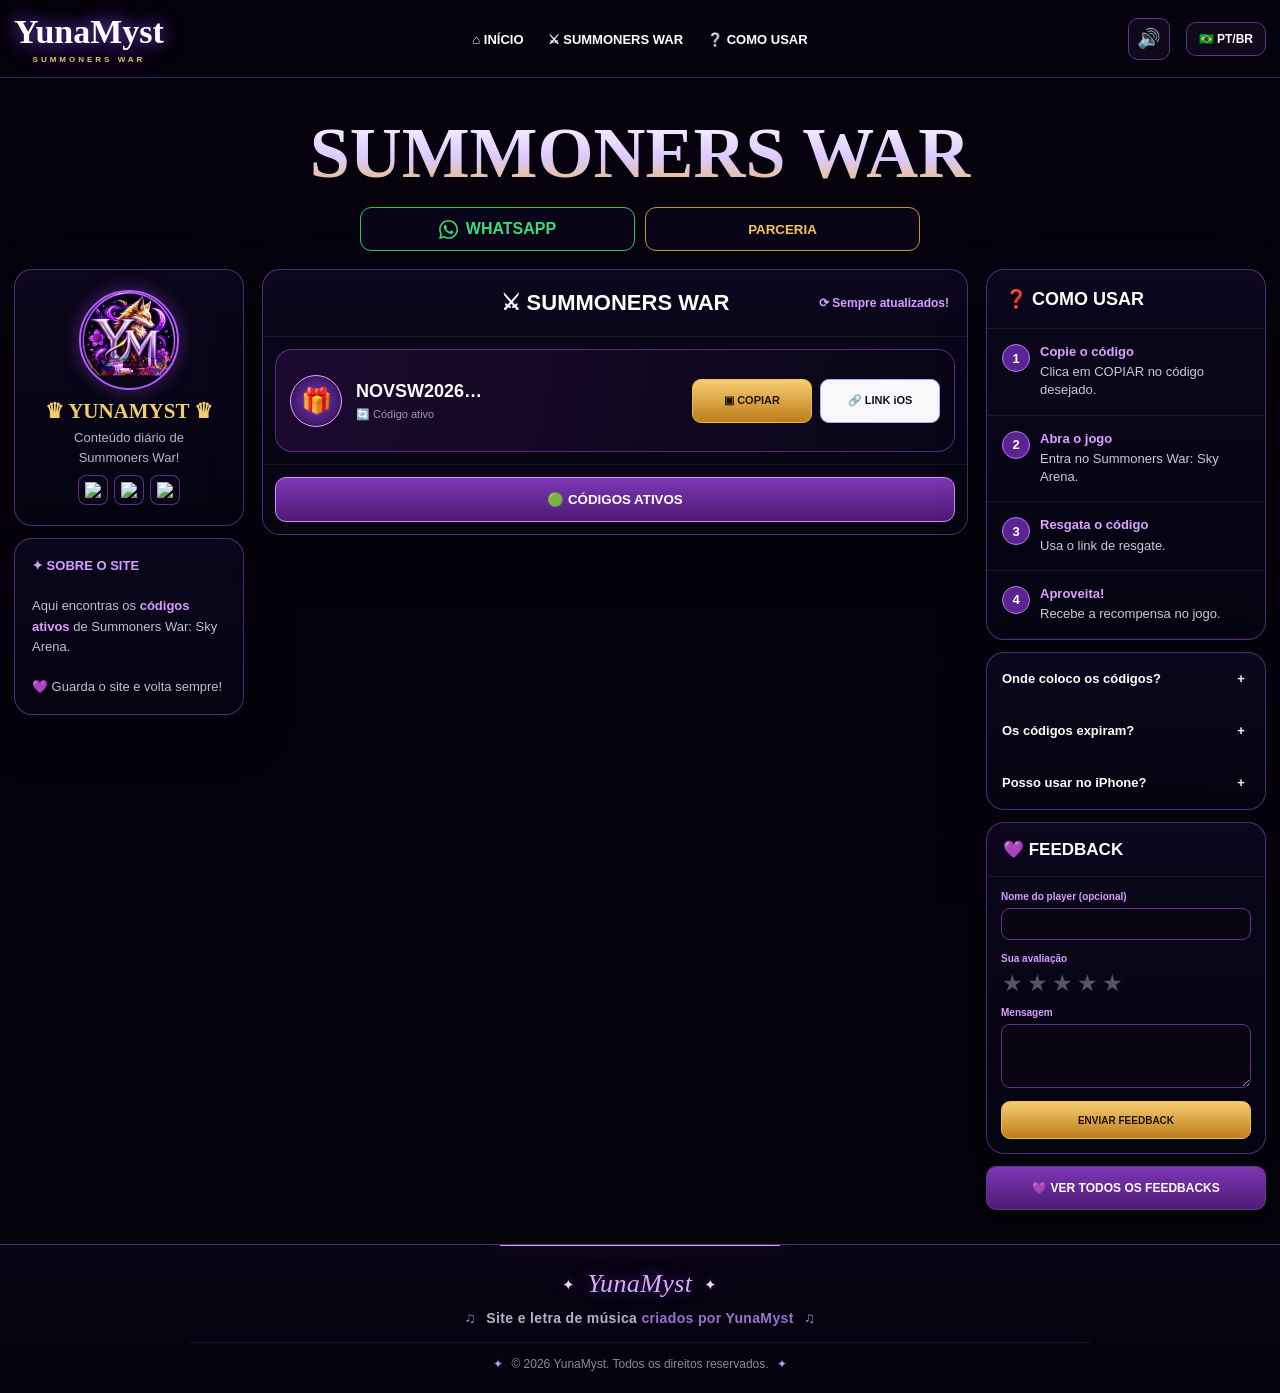
==== commit 42783f8d: "Apply language and code card fixes [skip copy-fix]" ====
--- a/index.html
+++ b/index.html
@@ -250,14 +250,15 @@
   }catch(e){}
 })();
 </script>
+<!-- YUNAMYST BRAND FOOTER START -->
+<style id="yunamyst-brand-footer-css">
+.ym-brand-footer{position:relative;margin-top:34px;padding:26px 18px 22px;background:linear-gradient(180deg,rgba(9,5,22,.88),rgba(4,3,13,.98));border-top:1px solid rgba(171,91,255,.45);text-align:center;overflow:hidden}.ym-brand-footer:before{content:"";position:absolute;top:0;left:50%;width:280px;height:1px;transform:translateX(-50%);background:#d7a4ff;box-shadow:0 0 18px rgba(190,102,255,.9)}.ym-footer-inner{position:relative;max-width:900px;margin:auto}.ym-footer-name{display:flex;align-items:center;justify-content:center;gap:12px;color:#d9a8ff;font-family:Georgia,serif;font-style:italic;font-size:26px;line-height:1;text-shadow:0 0 16px rgba(185,93,255,.45);letter-spacing:.4px}.ym-footer-name:before,.ym-footer-name:after{content:"✦";font-family:Arial,sans-serif;font-style:normal;font-size:15px;color:#f1d3ff}.ym-footer-credit{margin:12px 0 16px;color:#b9afc8;font-size:14px;font-weight:700;letter-spacing:.35px}.ym-footer-credit .note{color:#9d70cf}.ym-footer-music{color:#9e78c8;font-size:15px;margin:0 6px}.ym-footer-bottom{margin-top:16px;padding-top:14px;border-top:1px solid rgba(182,92,255,.18);color:#8e879d;font-size:12px}.ym-footer-spark{color:#c894ff;margin:0 8px}@media(max-width:600px){.ym-brand-footer{margin-top:22px;padding:22px 12px 18px}.ym-footer-name{font-size:22px;gap:9px}.ym-footer-credit{font-size:12px;line-height:1.55;margin:10px 0 12px}.ym-footer-music{font-size:13px}.ym-footer-bottom{font-size:11px;margin-top:13px;padding-top:12px}}
+</style>
+<footer class="ym-brand-footer" id="yunamyst-brand-footer"><div class="ym-footer-inner"><div class="ym-footer-name">YunaMyst</div><div class="ym-footer-credit"><span class="ym-footer-music">♫</span> Site e letra de música <span class="note">criados por YunaMyst</span> <span class="ym-footer-music">♫</span></div><div class="ym-footer-bottom"><span class="ym-footer-spark">✦</span>© 2026 YunaMyst. Todos os direitos reservados.<span class="ym-footer-spark">✦</span></div></div></footer>
+<!-- YUNAMYST BRAND FOOTER END -->
+
 <style id="yunamyst-copy-buttons-real-final">
 @media(min-width:851px){.code{display:grid!important;grid-template-columns:52px minmax(120px,1fr) minmax(170px,1fr) 220px!important;gap:8px!important;align-items:center!important;min-width:0!important;overflow:hidden!important;box-sizing:border-box!important}.code-top{display:contents!important}.code-top>.gift{grid-column:1!important}.code-top>.cinfo{grid-column:2!important}.code>.rewards{grid-column:3!important;display:flex!important;align-items:center!important;justify-content:center!important;gap:8px!important;width:100%!important;min-width:0!important;overflow:hidden!important}.code>.actions{grid-column:4!important;display:flex!important;gap:8px!important;width:100%!important;min-width:0!important}.code>.actions>.copy,.code>.actions>.link{position:static!important;transform:none!important;flex:1 1 0!important;width:50%!important;min-width:0!important;height:44px!important;padding:0 6px!important;white-space:nowrap!important;overflow:hidden!important;text-overflow:ellipsis!important;box-sizing:border-box!important}}
 @media(max-width:850px){.code{display:flex!important;flex-direction:column!important;align-items:stretch!important;gap:9px!important;padding:12px 9px!important;width:100%!important;min-width:0!important;overflow:visible!important;box-sizing:border-box!important}.code-top{display:flex!important;align-items:center!important;gap:10px!important;width:100%!important}.code-top>.gift{width:44px!important;height:44px!important;flex:none!important}.code-top>.cinfo{flex:1!important;min-width:0!important}.code>.rewards{display:flex!important;flex-wrap:wrap!important;align-items:flex-start!important;justify-content:center!important;gap:7px!important;width:100%!important;overflow:visible!important;padding:3px 0!important}.code>.actions{display:flex!important;gap:8px!important;width:100%!important}.code>.actions>.copy,.code>.actions>.link{position:static!important;transform:none!important;flex:1 1 0!important;width:50%!important;min-width:0!important;height:46px!important;padding:0 6px!important;font-size:11px!important;white-space:nowrap!important;overflow:hidden!important;text-overflow:ellipsis!important;box-sizing:border-box!important}}
-</style><!-- YUNAMYST BRAND FOOTER START -->
-<style id="yunamyst-brand-footer-css">
-.ym-brand-footer{position:relative;margin-top:34px;padding:26px 18px 22px;background:linear-gradient(180deg,rgba(9,5,22,.88),rgba(4,3,13,.98));border-top:1px solid rgba(171,91,255,.45);text-align:center;overflow:hidden}.ym-brand-footer:before{content:"";position:absolute;top:0;left:50%;width:280px;height:1px;transform:translateX(-50%);background:#d7a4ff;box-shadow:0 0 18px rgba(190,102,255,.9)}.ym-footer-inner{position:relative;max-width:900px;margin:auto}.ym-footer-name{display:flex;align-items:center;justify-content:center;gap:12px;color:#d9a8ff;font-family:Georgia,serif;font-style:italic;font-size:26px;line-height:1;text-shadow:0 0 16px rgba(185,93,255,.45);letter-spacing:.4px}.ym-footer-name:before,.ym-footer-name:after{content:"✦";font-family:Arial,sans-serif;font-style:normal;font-size:15px;color:#f1d3ff}.ym-footer-credit{margin:12px 0 16px;color:#b9afc8;font-size:14px;font-weight:700;letter-spacing:.35px}.ym-footer-credit .note{color:#9d70cf}.ym-footer-music{color:#9e78c8;font-size:15px;margin:0 6px}.ym-footer-bottom{margin-top:16px;padding-top:14px;border-top:1px solid rgba(182,92,255,.18);color:#8e879d;font-size:12px}.ym-footer-spark{color:#c894ff;margin:0 8px}@media(max-width:600px){.ym-brand-footer{margin-top:22px;padding:22px 12px 18px}.ym-footer-name{font-size:22px;gap:9px}.ym-footer-credit{font-size:12px;line-height:1.55;margin:10px 0 12px}.ym-footer-music{font-size:13px}.ym-footer-bottom{font-size:11px;margin-top:13px;padding-top:12px}}
-</style>
-<footer class="ym-brand-footer" id="yunamyst-brand-footer"><div class="ym-footer-inner"><div class="ym-footer-name">YunaMyst</div><div class="ym-footer-credit"><span class="ym-footer-music">♫</span> Site e letra de música <span class="note">criados por YunaMyst</span> <span class="ym-footer-music">♫</span></div><div class="ym-footer-bottom"><span class="ym-footer-spark">✦</span>© 2026 YunaMyst. Todos os direitos reservados.<span class="ym-footer-spark">✦</span></div></div></footer>
-<!-- YUNAMYST BRAND FOOTER END -->
-</body>
+</style></body>
 </html>
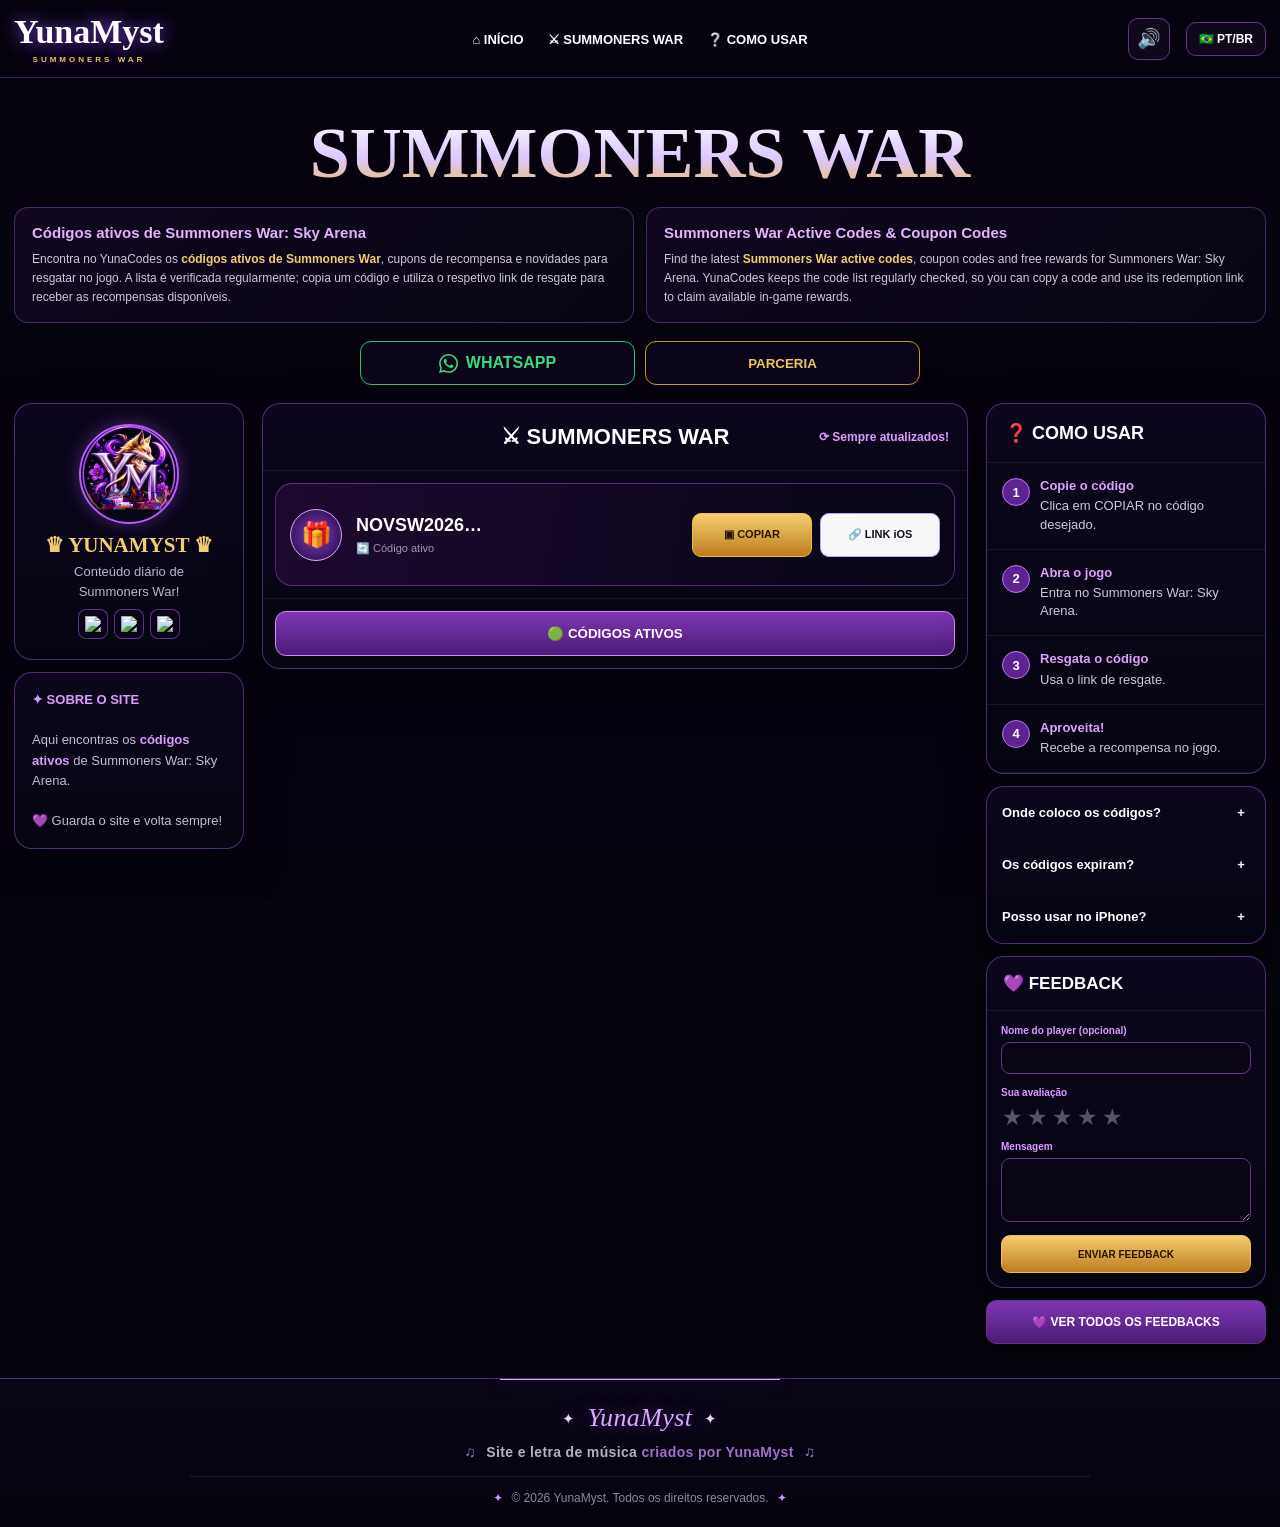
==== commit be8d7bd3: "Melhora SEO bilingue do YunaCodes" ====
--- a/index.html
+++ b/index.html
@@ -3,9 +3,21 @@
 <head>
 <meta charset="UTF-8">
 <meta name="viewport" content="width=device-width,initial-scale=1,viewport-fit=cover">
-<meta name="description" content="Códigos de Summoners War ativos em 2026, recompensas grátis e últimos códigos disponíveis. Lista atualizada regularmente no YunaCodes.">
-<meta name="build-version" content="faq-final-layout-20260903-v3">
-<title>Summoners War — Códigos Ativos 2026 | YunaCodes</title>
+<meta name="description" content="Códigos ativos de Summoners War: Sky Arena, novos cupons e recompensas grátis. Find the latest Summoners War active codes, promo codes and free rewards on YunaCodes.">
+<meta name="keywords" content="códigos ativos Summoners War, códigos Summoners War 2026, cupons Summoners War, Summoners War active codes, Summoners War codes 2026, Summoners War coupon codes, Summoners War promo codes">
+<meta name="robots" content="index,follow,max-image-preview:large">
+<meta name="build-version" content="seo-bilingual-20261102-v1">
+<title>Summoners War Codes 2026 | Códigos Ativos – YunaCodes</title>
+<meta property="og:type" content="website">
+<meta property="og:site_name" content="YunaCodes">
+<meta property="og:title" content="Summoners War Codes 2026 | Códigos Ativos – YunaCodes">
+<meta property="og:description" content="Códigos ativos, novos cupons e recompensas grátis de Summoners War. Latest active codes and free rewards for Summoners War: Sky Arena.">
+<meta property="og:url" content="https://yunacodes.com/">
+<meta property="og:locale" content="pt_BR">
+<meta property="og:locale:alternate" content="en_US">
+<meta name="twitter:card" content="summary">
+<meta name="twitter:title" content="Summoners War Codes 2026 | YunaCodes">
+<meta name="twitter:description" content="Códigos ativos e recompensas grátis de Summoners War. Latest Summoners War active codes and promo codes.">
 <style>
 *{box-sizing:border-box;margin:0;padding:0}html{scroll-behavior:smooth}body{font-family:Arial,Helvetica,sans-serif;color:#fff;background:#05030b;min-height:100vh;overflow-x:hidden}.bg{position:fixed;inset:0;z-index:-1;background:linear-gradient(rgba(5,2,15,.5),rgba(5,2,15,.94)),url('https://tec8.com.br/wp-content/uploads/2019/06/Summoners-War.jpg') center/cover no-repeat;pointer-events:none}.bg{animation:yunamystBgLoop 18s ease-in-out infinite alternate;transform-origin:center center;will-change:transform}@keyframes yunamystBgLoop{0%{transform:scale(1.02)}100%{transform:scale(1.06)}}.container{width:min(1260px,calc(100% - 28px));margin:auto}.top{height:78px;border-bottom:1px solid #3a1b58;background:rgba(5,3,13,.95);backdrop-filter:blur(12px);position:relative;z-index:20}.nav{height:100%;display:flex;align-items:center;justify-content:space-between;gap:8px}.logo{font:900 34px Georgia,serif;text-shadow:0 0 18px #8e4eff}.logo small{display:block;text-align:center;color:#e9c25e;font:700 9px Arial;letter-spacing:5px;margin-top:-3px}.navlinks{display:flex;gap:24px}.navlinks a{color:#fff;text-decoration:none;font-weight:800;font-size:13px}.sound-control{display:flex;align-items:center;margin-left:auto;margin-right:8px}.sound-btn,.lang-btn{border:1px solid #633487;border-radius:10px;background:#10091c;color:#fff;cursor:pointer;touch-action:manipulation}.sound-btn{width:42px;height:42px;font-size:19px;display:grid;place-items:center}.lang-switch{position:relative}.lang-btn{padding:9px 12px;font-weight:800;font-size:12px}.lang-menu{display:none;position:absolute;right:0;top:calc(100% + 6px);z-index:1000;min-width:118px;padding:5px;background:#10091c;border:1px solid #633487;border-radius:10px;box-shadow:0 12px 30px #0009}.lang-switch.open .lang-menu{display:block}.lang-option{width:100%;border:0;background:transparent;color:#fff;padding:9px;text-align:left;border-radius:7px;font-size:11px;font-weight:800;cursor:pointer;touch-action:manipulation}.lang-option.selected,.lang-option:hover{background:#2b1242}.hero{text-align:center;padding:34px 0 12px}.hero h1{font:900 clamp(40px,6vw,72px) Georgia,serif;background:linear-gradient(#fff,#dcc9ff 55%,#edbb55);-webkit-background-clip:text;background-clip:text;color:transparent}.community-links{width:min(560px,calc(100% - 28px));margin:0 auto 18px;display:flex;gap:10px;position:relative;z-index:5}.community-tab{flex:1;min-height:44px;padding:9px 16px;border-radius:11px;display:flex;align-items:center;justify-content:center;gap:8px;text-decoration:none;cursor:pointer;background:rgba(11,5,25,.92);font-weight:900;touch-action:manipulation}.community-tab.whatsapp{border:1px solid #24c86b;color:#35dc7b}.community-tab.partnership{border:1px solid #c89628;color:#f0c45c}.whatsapp-icon{width:19px;height:19px;display:block;flex:none;fill:currentColor}.partnership-modal{display:none;position:fixed;inset:0;z-index:9999;align-items:center;justify-content:center;padding:18px;background:#020108b8;backdrop-filter:blur(5px)}.partnership-modal.open{display:flex}.partnership-card{position:relative;width:min(560px,calc(100% - 24px));padding:28px 26px 24px;border:1px solid #c89628;border-radius:16px;background:linear-gradient(180deg,#160a28fc,#070412fc);box-shadow:0 25px 80px #000b}.partnership-card h3{color:#f0c45c;font-size:17px;margin-bottom:10px}.partnership-card p{color:#c9c0d0;font-size:13px;line-height:1.6;padding-right:20px}.modal-close{position:absolute;top:10px;right:12px;width:30px;height:30px;border:1px solid #fff3;border-radius:50%;background:#160b25;color:#fff;font-size:18px;cursor:pointer;touch-action:manipulation}.contact-box{margin-top:18px;padding-top:16px;border-top:1px solid rgba(255,255,255,.1);display:flex;flex-direction:column;gap:9px}.contact-link{display:flex;align-items:center;gap:12px;min-height:48px;padding:8px 12px;border:1px solid rgba(190,102,255,.35);border-radius:11px;background:rgba(10,5,24,.75);color:#fff;text-decoration:none;touch-action:manipulation}.contact-icon{width:32px;height:32px;flex:none;border-radius:50%;display:grid;place-items:center;background:radial-gradient(circle,#7d39c8,#1d0b35);border:1px solid #e1a0ff;color:#f0c45c;font-size:18px}.contact-link strong{font-size:12px;color:#f0c45c}.contact-link small{display:block;color:#aaa1b3;font-size:10px;margin-top:2px}.layout{display:grid;grid-template-columns:230px minmax(0,1fr) 280px;gap:18px;align-items:start;position:relative;z-index:1}.panel{background:linear-gradient(180deg,#0c071df7,#050411f7);border:1px solid #be66ff66;border-radius:18px;box-shadow:0 18px 45px #0006;overflow:hidden}.profile{padding:20px;text-align:center}.avatar{width:100px;height:100px;border-radius:50%;margin:auto;background:url('/assets/yunamyst-logo.svg') center/cover no-repeat;border:2px solid #b65cff;box-shadow:0 0 18px #b65cff59}.profile h3{margin:10px 0 5px;color:#f0ce70;font:900 21px Georgia,serif}.profile p{color:#bdb4ca;font-size:13px;line-height:1.5}.about{margin-top:12px;padding:17px;color:#c6bdcf;font-size:13px;line-height:1.55}.about b{color:#d99cff}.social-links{display:flex;justify-content:center;gap:6px;margin:8px auto 0}.social-btn{width:30px;height:30px;border:1px solid #be66ff73;border-radius:8px;background:#0a0518eb;display:flex;align-items:center;justify-content:center;text-decoration:none;touch-action:manipulation}.social-btn img{width:16px;height:16px}.section-head{padding:20px;border-bottom:1px solid #fff1;font-size:22px;font-weight:900}.section-head span{float:right;color:#d99cff;font-size:12px;margin-top:5px}.code-list{padding:12px;display:flex;flex-direction:column;gap:12px}.code{display:grid;grid-template-columns:58px minmax(120px,1fr) 58px 58px 58px 128px 128px;gap:10px;align-items:center;padding:16px 14px;border:1px solid #b450ff73;border-radius:17px;background:linear-gradient(100deg,#1d0a30fa,#080616fa);min-height:103px}.gift{width:52px;height:52px;border-radius:50%;display:grid;place-items:center;background:radial-gradient(circle,#7d39c8,#1d0b35);border:1px solid #e1a0ff;font-size:25px}.cinfo{min-width:0}.cinfo strong{display:block;font-size:18px;white-space:nowrap;overflow:hidden;text-overflow:ellipsis}.cinfo small{display:block;color:#9f96ae;font-size:11px;margin-top:6px;white-space:nowrap;overflow:hidden;text-overflow:ellipsis}.reward{text-align:center}.scroll{width:31px;height:22px;border-radius:10px 5px 5px 10px;background:linear-gradient(90deg,#f3c86b,#985a25);margin:auto;position:relative}.scroll:after{content:'';position:absolute;right:-4px;top:3px;width:8px;height:16px;border-radius:50%;background:#f6d58d}.energy{font-size:26px}.mana{width:22px;height:28px;margin:auto;background:linear-gradient(135deg,#38caff,#1266d8);clip-path:polygon(50% 0,90% 23%,84% 76%,50% 100%,15% 76%,10% 23%)}.reward b{display:block;font-size:13px;margin-top:2px}.reward small{display:block;color:#d5ccd9;font-size:9px}.copy,.link{height:44px;width:100%;border-radius:9px;font-weight:900;font-size:11px;display:flex;align-items:center;justify-content:center;text-decoration:none;cursor:pointer;touch-action:manipulation}.copy{border:1px solid #edbd4e;background:linear-gradient(#f6cd70,#bd7d1d);color:#251400}.link{border:1px solid #bba5f4;background:#f8f8fb;color:#151018}.tabs{display:flex;flex-direction:column;gap:8px;padding:12px;border-top:1px solid #fff1;background:#080413cc}.tab{width:100%;border:1px solid #633487;background:#12091f;color:#cfc3db;border-radius:11px;height:45px;font-weight:900;cursor:pointer;touch-action:manipulation}.tab.active{background:linear-gradient(#7e36b5,#4d1b76);border-color:#d38aff;color:#fff}.tab.expired.active{background:linear-gradient(#71304d,#42192c);border-color:#df769e}.expired-list{display:none}.expired-code{grid-template-columns:52px minmax(0,1fr) 110px;min-height:78px;background:linear-gradient(100deg,#230916fa,#0a0511fa);border-color:#df769e59}.expired-code .gift{width:44px;height:44px;filter:grayscale(.8);opacity:.75}.expired-code .cinfo strong{text-decoration:line-through;color:#c5b9c4}.badge-expired{border:1px solid #a45172;background:#5b19324d;border-radius:9px;padding:10px 8px;text-align:center;color:#df91ae;font-weight:900;font-size:10px}.more{padding:18px;text-align:center;border-top:1px solid #fff1;color:#d99cff;font-weight:900}.right h2{padding:18px;font-size:18px;border-bottom:1px solid #fff1}.step{display:flex;gap:10px;padding:15px;border-bottom:1px solid #fff1;color:#cfc7d7;font-size:13px;line-height:1.4}.step b{display:block;color:#dda1ff;margin-bottom:3px}.num{width:28px;height:28px;flex:none;border-radius:50%;display:grid;place-items:center;background:#5c2493;border:1px solid #ba76ee;font-weight:900}.faq{margin-top:12px}.faq-q{padding:15px;font-weight:800;font-size:13px;display:flex;justify-content:space-between;cursor:pointer;touch-action:manipulation}.faq-a{display:none;padding:0 15px 15px;color:#bdb5c8;font-size:12px;line-height:1.5}.faq-item.active .faq-a{display:block}.faq-item.active .faq-q{color:#d99cff}.footer{text-align:center;font-size:10px;color:#9f96ae;line-height:1.4;padding:18px 10px 24px;clear:both}
 @media(max-width:1050px) and (min-width:851px){.layout{grid-template-columns:200px minmax(0,1fr) 220px}.code{grid-template-columns:52px minmax(100px,1fr) 48px 48px 48px 105px 105px;gap:7px}}
@@ -44,6 +56,38 @@
   "inLanguage": [
     "pt-BR",
     "en"
+  ]
+}
+</script>
+<script type="application/ld+json">
+{
+  "@context": "https://schema.org",
+  "@type": "FAQPage",
+  "mainEntity": [
+    {
+      "@type": "Question",
+      "name": "Onde coloco os códigos de Summoners War?",
+      "acceptedAnswer": {
+        "@type": "Answer",
+        "text": "Copia o código ativo e usa o link de resgate disponibilizado ao lado do código para receber a recompensa no jogo."
+      }
+    },
+    {
+      "@type": "Question",
+      "name": "Os códigos de Summoners War expiram?",
+      "acceptedAnswer": {
+        "@type": "Answer",
+        "text": "Sim. Alguns códigos têm validade limitada e podem deixar de funcionar. A lista do YunaCodes é verificada e apresenta os códigos considerados ativos."
+      }
+    },
+    {
+      "@type": "Question",
+      "name": "Can I redeem Summoners War codes on iPhone?",
+      "acceptedAnswer": {
+        "@type": "Answer",
+        "text": "Yes. You can redeem Summoners War codes on iPhone using the redemption link when available."
+      }
+    }
   ]
 }
 </script>
@@ -151,6 +195,24 @@
 <div class="bg"></div>
 <header class="top"><div class="container nav"><div class="logo">YunaMyst<small>SUMMONERS WAR</small></div><nav class="navlinks"><a href="#inicio">⌂ INÍCIO</a><a href="#codigos">⚔ SUMMONERS WAR</a><a href="#como">❔ COMO USAR</a></nav><div class="sound-control"><button class="sound-btn" id="soundToggle" type="button">🔊</button></div><div class="lang-switch" id="langSwitch"><button class="lang-btn" id="langToggle" type="button">🇧🇷 PT/BR</button><div class="lang-menu"><button class="lang-option selected" id="langPTOption" type="button">🇧🇷 PT/BR</button><button class="lang-option" id="langENOption" type="button">🇬🇧 ENG</button></div></div></div></header>
 <section class="hero container" id="inicio"><h1>SUMMONERS WAR</h1></section>
+<section class="seo-intro container" aria-label="Summoners War active codes and rewards">
+  <div class="seo-intro-lang">
+    <h2>Códigos ativos de Summoners War: Sky Arena</h2>
+    <p>Encontra no YunaCodes os <strong>códigos ativos de Summoners War</strong>, cupons de recompensa e novidades para resgatar no jogo. A lista é verificada regularmente; copia um código e utiliza o respetivo link de resgate para receber as recompensas disponíveis.</p>
+  </div>
+  <div class="seo-intro-lang">
+    <h2>Summoners War Active Codes &amp; Coupon Codes</h2>
+    <p>Find the latest <strong>Summoners War active codes</strong>, coupon codes and free rewards for Summoners War: Sky Arena. YunaCodes keeps the code list regularly checked, so you can copy a code and use its redemption link to claim available in-game rewards.</p>
+  </div>
+</section>
+<style id="yunacodes-seo-intro-style">
+.seo-intro{display:grid;grid-template-columns:repeat(2,minmax(0,1fr));gap:12px;margin:0 auto 18px}
+.seo-intro-lang{padding:15px 17px;border:1px solid #be66ff55;border-radius:14px;background:linear-gradient(135deg,rgba(18,8,34,.94),rgba(7,5,18,.94));color:#cfc7d7;font-size:12px;line-height:1.6}
+.seo-intro-lang h2{margin:0 0 7px;color:#e3b5ff;font-size:15px;line-height:1.3}
+.seo-intro-lang p{margin:0}
+.seo-intro-lang strong{color:#f0ce70}
+@media(max-width:850px){.seo-intro{grid-template-columns:1fr;gap:8px;margin-bottom:12px}.seo-intro-lang{padding:12px 13px;font-size:11px}.seo-intro-lang h2{font-size:14px}}
+</style>
 <div class="community-links"><a class="community-tab whatsapp" href="https://chat.whatsapp.com/KWg53GNpXDA3G5lDT8VwOg?s=cl&amp;p=a&amp;ilr=0" target="_blank" rel="noopener noreferrer"><svg class="whatsapp-icon" viewBox="0 0 24 24" aria-hidden="true"><path d="M20.52 3.48A11.82 11.82 0 0 0 12.08 0C5.53 0 .2 5.33.2 11.88c0 2.09.55 4.13 1.6 5.93L.1 24l6.34-1.66a11.87 11.87 0 0 0 5.64 1.43h.01c6.55 0 11.88-5.33 11.88-11.88 0-3.18-1.24-6.17-3.45-8.41ZM12.09 21.76h-.01a9.86 9.86 0 0 1-5.03-1.38l-.36-.21-3.76.98 1-3.66-.23-.38a9.87 9.87 0 0 1-1.51-5.23C2.19 6.44 6.62 2 12.09 2a9.82 9.82 0 0 1 6.99 2.9 9.88 9.88 0 0 1 2.9 7c0 5.47-4.44 9.86-9.89 9.86Zm5.41-7.4c-.3-.15-1.77-.87-2.04-.97-.27-.1-.47-.15-.67.15-.2.3-.77.97-.94 1.17-.17.2-.35.22-.65.07-.3-.15-1.26-.46-2.4-1.46-.89-.79-1.49-1.77-1.67-2.07-.17-.3-.02-.46.13-.61.13-.13.3-.35.45-.52.15-.17.2-.3.3-.5.1-.2.05-.37-.02-.52-.07-.15-.67-1.61-.92-2.2-.24-.58-.49-.5-.67-.51h-.57c-.2 0-.52.07-.79.37-.27.3-1.04 1.02-1.04 2.49s1.07 2.89 1.22 3.09c.15.2 2.1 3.2 5.09 4.49.71.31 1.27.49 1.7.63.72.23 1.38.2 1.9.12.58-.09 1.77-.72 2.02-1.42.25-.7.25-1.3.17-1.42-.07-.12-.27-.2-.57-.35Z"/></svg><strong>WHATSAPP</strong></a><button class="community-tab partnership" type="button" id="partnershipBtn"><strong>🤝 PARCERIA</strong></button></div>
 <div class="partnership-modal" id="parceriaModal"><div class="partnership-card" role="dialog" aria-modal="true"><button class="modal-close" id="modalClose" type="button" aria-label="Fechar">×</button><h3>🤝 PARCERIA YUNAMYST</h3><p>Queres fazer uma parceria com a YunaMyst Codes? Este espaço é para criadores, marcas e projetos relacionados com Summoners War.</p><div class="contact-box"><a class="contact-link" href="mailto:solange.hannah90@gmail.com"><span class="contact-icon">✉</span><span><strong>ENTRAR EM CONTATO</strong><small>Email</small></span></a><a class="contact-link" href="https://wa.me/351916709280" target="_blank" rel="noopener noreferrer"><span class="contact-icon">☎</span><span><strong>ENTRAR EM CONTATO</strong><small>WhatsApp</small></span></a></div></div></div>
 <main class="container layout">
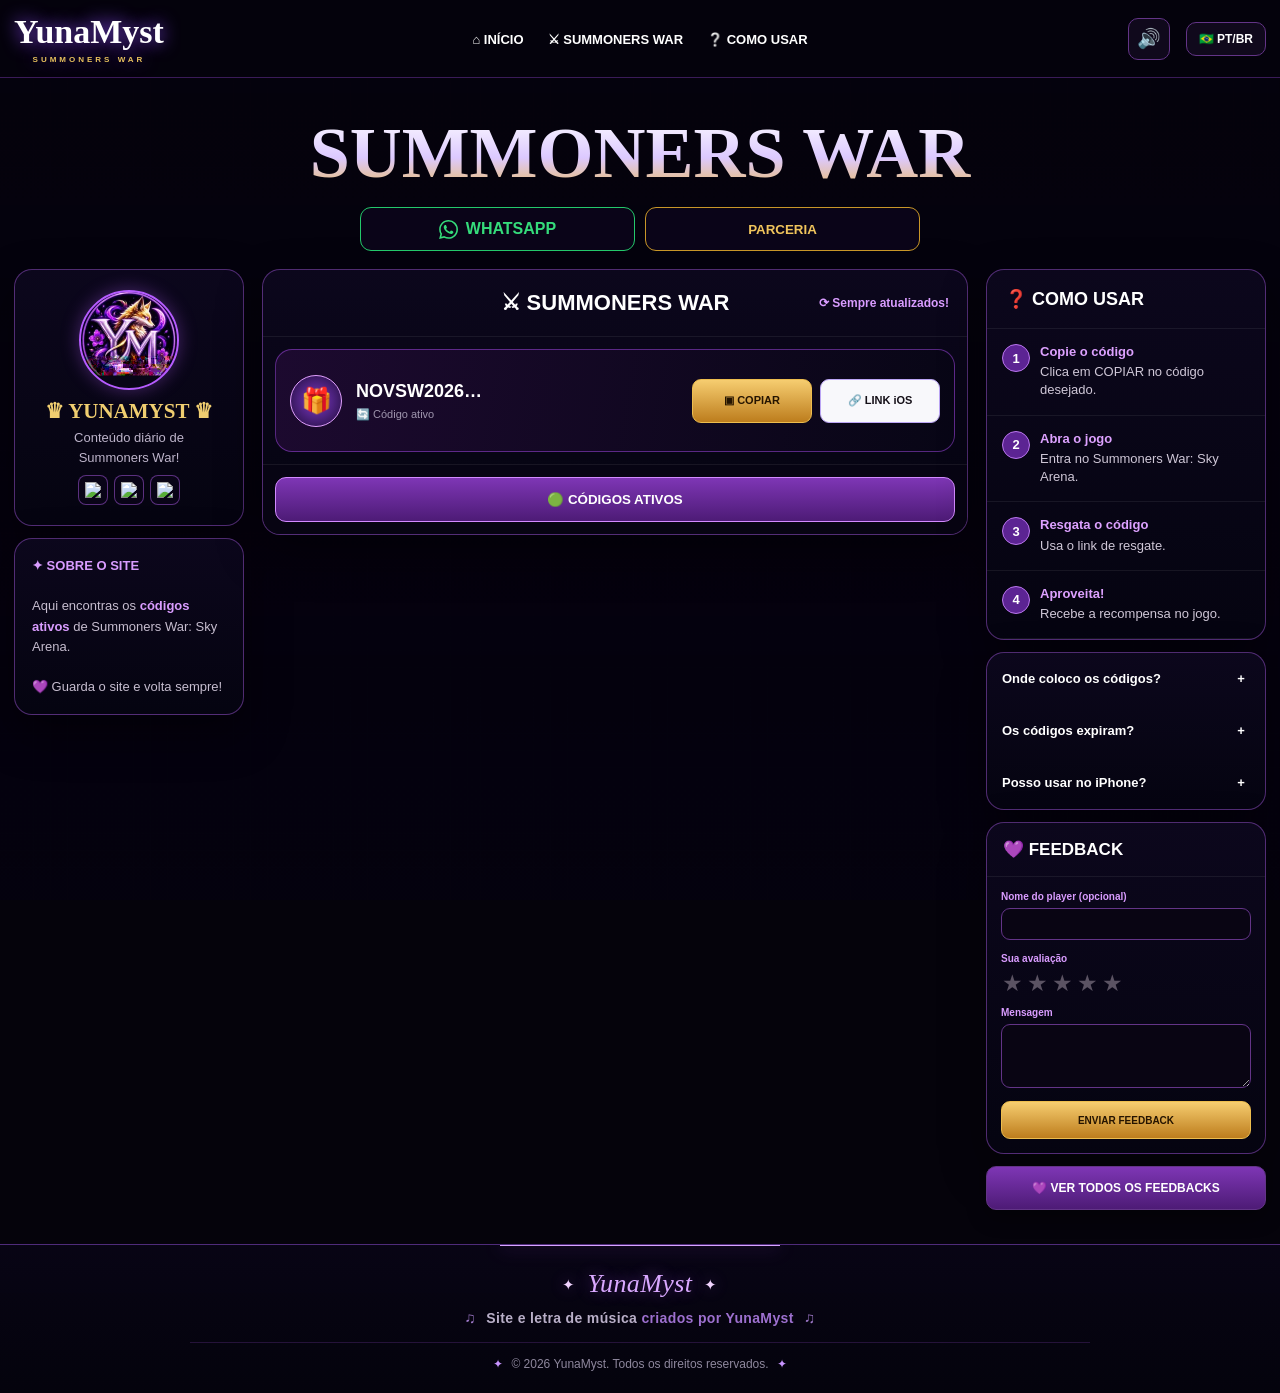
==== commit 36957f23: "Remove bilingual SEO intro block from top of YunaCodes homepage" ====
--- a/index.html
+++ b/index.html
@@ -195,24 +195,6 @@
 <div class="bg"></div>
 <header class="top"><div class="container nav"><div class="logo">YunaMyst<small>SUMMONERS WAR</small></div><nav class="navlinks"><a href="#inicio">⌂ INÍCIO</a><a href="#codigos">⚔ SUMMONERS WAR</a><a href="#como">❔ COMO USAR</a></nav><div class="sound-control"><button class="sound-btn" id="soundToggle" type="button">🔊</button></div><div class="lang-switch" id="langSwitch"><button class="lang-btn" id="langToggle" type="button">🇧🇷 PT/BR</button><div class="lang-menu"><button class="lang-option selected" id="langPTOption" type="button">🇧🇷 PT/BR</button><button class="lang-option" id="langENOption" type="button">🇬🇧 ENG</button></div></div></div></header>
 <section class="hero container" id="inicio"><h1>SUMMONERS WAR</h1></section>
-<section class="seo-intro container" aria-label="Summoners War active codes and rewards">
-  <div class="seo-intro-lang">
-    <h2>Códigos ativos de Summoners War: Sky Arena</h2>
-    <p>Encontra no YunaCodes os <strong>códigos ativos de Summoners War</strong>, cupons de recompensa e novidades para resgatar no jogo. A lista é verificada regularmente; copia um código e utiliza o respetivo link de resgate para receber as recompensas disponíveis.</p>
-  </div>
-  <div class="seo-intro-lang">
-    <h2>Summoners War Active Codes &amp; Coupon Codes</h2>
-    <p>Find the latest <strong>Summoners War active codes</strong>, coupon codes and free rewards for Summoners War: Sky Arena. YunaCodes keeps the code list regularly checked, so you can copy a code and use its redemption link to claim available in-game rewards.</p>
-  </div>
-</section>
-<style id="yunacodes-seo-intro-style">
-.seo-intro{display:grid;grid-template-columns:repeat(2,minmax(0,1fr));gap:12px;margin:0 auto 18px}
-.seo-intro-lang{padding:15px 17px;border:1px solid #be66ff55;border-radius:14px;background:linear-gradient(135deg,rgba(18,8,34,.94),rgba(7,5,18,.94));color:#cfc7d7;font-size:12px;line-height:1.6}
-.seo-intro-lang h2{margin:0 0 7px;color:#e3b5ff;font-size:15px;line-height:1.3}
-.seo-intro-lang p{margin:0}
-.seo-intro-lang strong{color:#f0ce70}
-@media(max-width:850px){.seo-intro{grid-template-columns:1fr;gap:8px;margin-bottom:12px}.seo-intro-lang{padding:12px 13px;font-size:11px}.seo-intro-lang h2{font-size:14px}}
-</style>
 <div class="community-links"><a class="community-tab whatsapp" href="https://chat.whatsapp.com/KWg53GNpXDA3G5lDT8VwOg?s=cl&amp;p=a&amp;ilr=0" target="_blank" rel="noopener noreferrer"><svg class="whatsapp-icon" viewBox="0 0 24 24" aria-hidden="true"><path d="M20.52 3.48A11.82 11.82 0 0 0 12.08 0C5.53 0 .2 5.33.2 11.88c0 2.09.55 4.13 1.6 5.93L.1 24l6.34-1.66a11.87 11.87 0 0 0 5.64 1.43h.01c6.55 0 11.88-5.33 11.88-11.88 0-3.18-1.24-6.17-3.45-8.41ZM12.09 21.76h-.01a9.86 9.86 0 0 1-5.03-1.38l-.36-.21-3.76.98 1-3.66-.23-.38a9.87 9.87 0 0 1-1.51-5.23C2.19 6.44 6.62 2 12.09 2a9.82 9.82 0 0 1 6.99 2.9 9.88 9.88 0 0 1 2.9 7c0 5.47-4.44 9.86-9.89 9.86Zm5.41-7.4c-.3-.15-1.77-.87-2.04-.97-.27-.1-.47-.15-.67.15-.2.3-.77.97-.94 1.17-.17.2-.35.22-.65.07-.3-.15-1.26-.46-2.4-1.46-.89-.79-1.49-1.77-1.67-2.07-.17-.3-.02-.46.13-.61.13-.13.3-.35.45-.52.15-.17.2-.3.3-.5.1-.2.05-.37-.02-.52-.07-.15-.67-1.61-.92-2.2-.24-.58-.49-.5-.67-.51h-.57c-.2 0-.52.07-.79.37-.27.3-1.04 1.02-1.04 2.49s1.07 2.89 1.22 3.09c.15.2 2.1 3.2 5.09 4.49.71.31 1.27.49 1.7.63.72.23 1.38.2 1.9.12.58-.09 1.77-.72 2.02-1.42.25-.7.25-1.3.17-1.42-.07-.12-.27-.2-.57-.35Z"/></svg><strong>WHATSAPP</strong></a><button class="community-tab partnership" type="button" id="partnershipBtn"><strong>🤝 PARCERIA</strong></button></div>
 <div class="partnership-modal" id="parceriaModal"><div class="partnership-card" role="dialog" aria-modal="true"><button class="modal-close" id="modalClose" type="button" aria-label="Fechar">×</button><h3>🤝 PARCERIA YUNAMYST</h3><p>Queres fazer uma parceria com a YunaMyst Codes? Este espaço é para criadores, marcas e projetos relacionados com Summoners War.</p><div class="contact-box"><a class="contact-link" href="mailto:solange.hannah90@gmail.com"><span class="contact-icon">✉</span><span><strong>ENTRAR EM CONTATO</strong><small>Email</small></span></a><a class="contact-link" href="https://wa.me/351916709280" target="_blank" rel="noopener noreferrer"><span class="contact-icon">☎</span><span><strong>ENTRAR EM CONTATO</strong><small>WhatsApp</small></span></a></div></div></div>
 <main class="container layout">
@@ -319,6 +301,7 @@
 <footer class="ym-brand-footer" id="yunamyst-brand-footer"><div class="ym-footer-inner"><div class="ym-footer-name">YunaMyst</div><div class="ym-footer-credit"><span class="ym-footer-music">♫</span> Site e letra de música <span class="note">criados por YunaMyst</span> <span class="ym-footer-music">♫</span></div><div class="ym-footer-bottom"><span class="ym-footer-spark">✦</span>© 2026 YunaMyst. Todos os direitos reservados.<span class="ym-footer-spark">✦</span></div></div></footer>
 <!-- YUNAMYST BRAND FOOTER END -->
 
+
 <style id="yunamyst-copy-buttons-real-final">
 @media(min-width:851px){.code{display:grid!important;grid-template-columns:52px minmax(120px,1fr) minmax(170px,1fr) 220px!important;gap:8px!important;align-items:center!important;min-width:0!important;overflow:hidden!important;box-sizing:border-box!important}.code-top{display:contents!important}.code-top>.gift{grid-column:1!important}.code-top>.cinfo{grid-column:2!important}.code>.rewards{grid-column:3!important;display:flex!important;align-items:center!important;justify-content:center!important;gap:8px!important;width:100%!important;min-width:0!important;overflow:hidden!important}.code>.actions{grid-column:4!important;display:flex!important;gap:8px!important;width:100%!important;min-width:0!important}.code>.actions>.copy,.code>.actions>.link{position:static!important;transform:none!important;flex:1 1 0!important;width:50%!important;min-width:0!important;height:44px!important;padding:0 6px!important;white-space:nowrap!important;overflow:hidden!important;text-overflow:ellipsis!important;box-sizing:border-box!important}}
 @media(max-width:850px){.code{display:flex!important;flex-direction:column!important;align-items:stretch!important;gap:9px!important;padding:12px 9px!important;width:100%!important;min-width:0!important;overflow:visible!important;box-sizing:border-box!important}.code-top{display:flex!important;align-items:center!important;gap:10px!important;width:100%!important}.code-top>.gift{width:44px!important;height:44px!important;flex:none!important}.code-top>.cinfo{flex:1!important;min-width:0!important}.code>.rewards{display:flex!important;flex-wrap:wrap!important;align-items:flex-start!important;justify-content:center!important;gap:7px!important;width:100%!important;overflow:visible!important;padding:3px 0!important}.code>.actions{display:flex!important;gap:8px!important;width:100%!important}.code>.actions>.copy,.code>.actions>.link{position:static!important;transform:none!important;flex:1 1 0!important;width:50%!important;min-width:0!important;height:46px!important;padding:0 6px!important;font-size:11px!important;white-space:nowrap!important;overflow:hidden!important;text-overflow:ellipsis!important;box-sizing:border-box!important}}
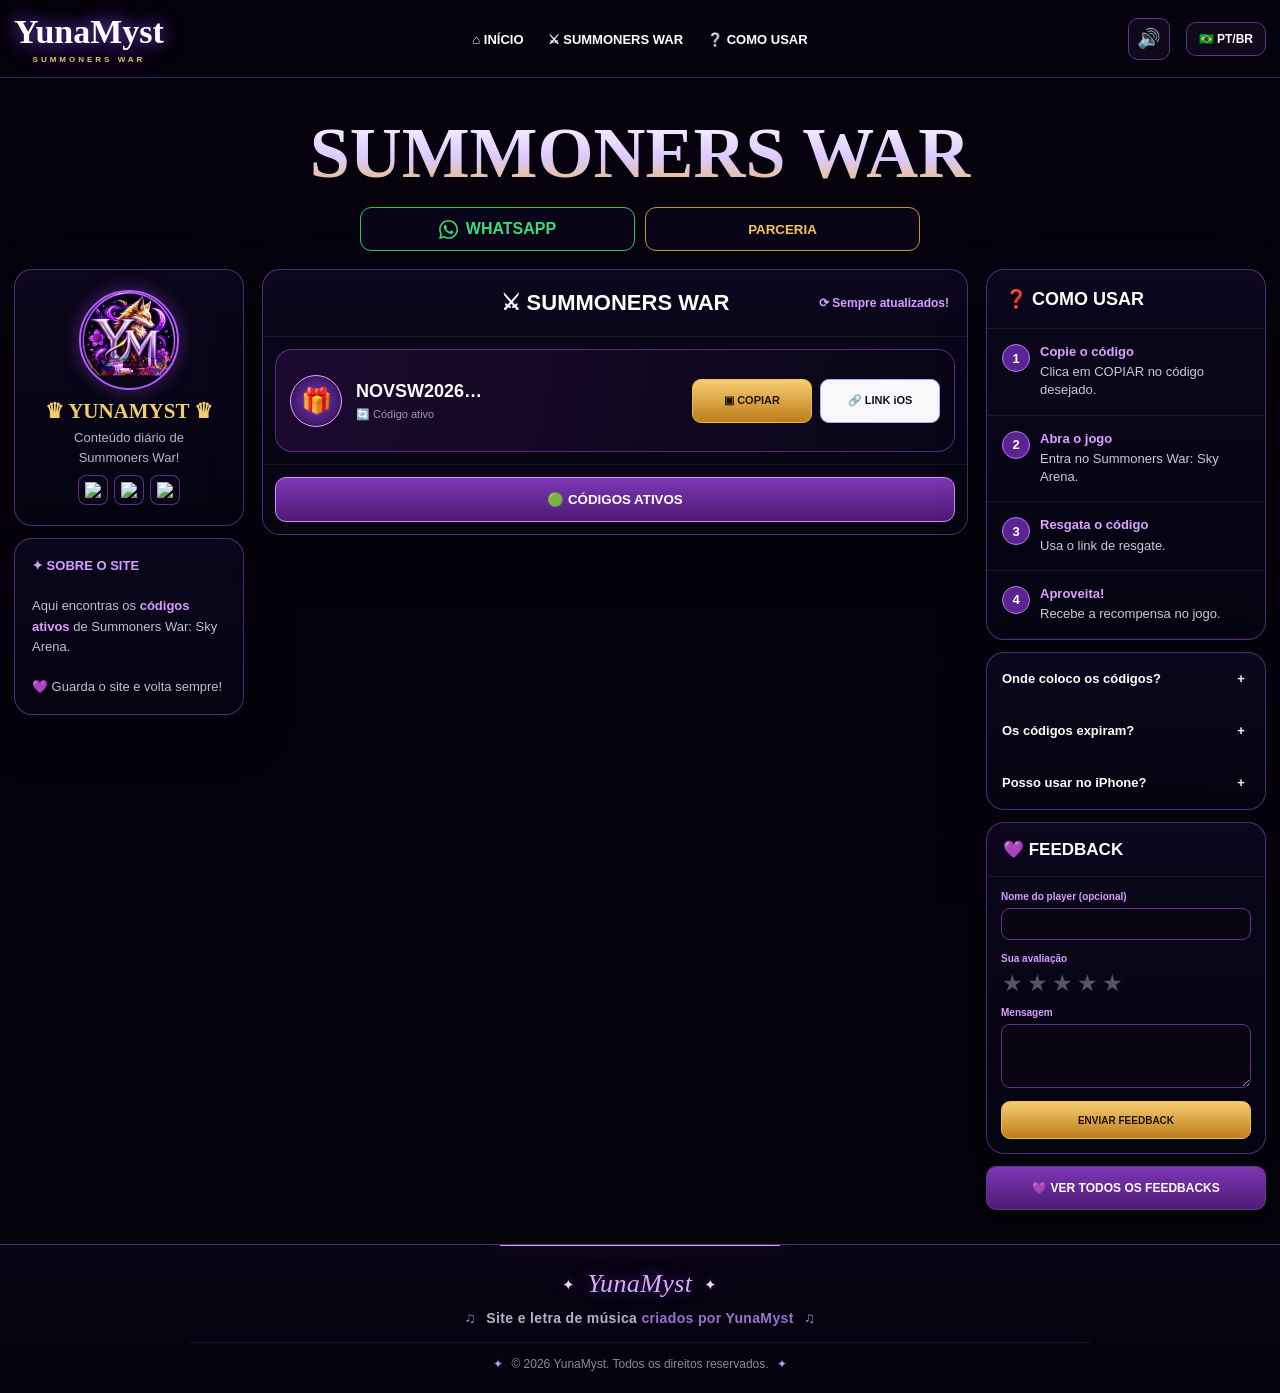
==== commit f31121ef: "Remover rodape duplicado do index [skip footer]" ====
--- a/index.html
+++ b/index.html
@@ -294,16 +294,14 @@
   }catch(e){}
 })();
 </script>
-<!-- YUNAMYST BRAND FOOTER START -->
-<style id="yunamyst-brand-footer-css">
-.ym-brand-footer{position:relative;margin-top:34px;padding:26px 18px 22px;background:linear-gradient(180deg,rgba(9,5,22,.88),rgba(4,3,13,.98));border-top:1px solid rgba(171,91,255,.45);text-align:center;overflow:hidden}.ym-brand-footer:before{content:"";position:absolute;top:0;left:50%;width:280px;height:1px;transform:translateX(-50%);background:#d7a4ff;box-shadow:0 0 18px rgba(190,102,255,.9)}.ym-footer-inner{position:relative;max-width:900px;margin:auto}.ym-footer-name{display:flex;align-items:center;justify-content:center;gap:12px;color:#d9a8ff;font-family:Georgia,serif;font-style:italic;font-size:26px;line-height:1;text-shadow:0 0 16px rgba(185,93,255,.45);letter-spacing:.4px}.ym-footer-name:before,.ym-footer-name:after{content:"✦";font-family:Arial,sans-serif;font-style:normal;font-size:15px;color:#f1d3ff}.ym-footer-credit{margin:12px 0 16px;color:#b9afc8;font-size:14px;font-weight:700;letter-spacing:.35px}.ym-footer-credit .note{color:#9d70cf}.ym-footer-music{color:#9e78c8;font-size:15px;margin:0 6px}.ym-footer-bottom{margin-top:16px;padding-top:14px;border-top:1px solid rgba(182,92,255,.18);color:#8e879d;font-size:12px}.ym-footer-spark{color:#c894ff;margin:0 8px}@media(max-width:600px){.ym-brand-footer{margin-top:22px;padding:22px 12px 18px}.ym-footer-name{font-size:22px;gap:9px}.ym-footer-credit{font-size:12px;line-height:1.55;margin:10px 0 12px}.ym-footer-music{font-size:13px}.ym-footer-bottom{font-size:11px;margin-top:13px;padding-top:12px}}
-</style>
-<footer class="ym-brand-footer" id="yunamyst-brand-footer"><div class="ym-footer-inner"><div class="ym-footer-name">YunaMyst</div><div class="ym-footer-credit"><span class="ym-footer-music">♫</span> Site e letra de música <span class="note">criados por YunaMyst</span> <span class="ym-footer-music">♫</span></div><div class="ym-footer-bottom"><span class="ym-footer-spark">✦</span>© 2026 YunaMyst. Todos os direitos reservados.<span class="ym-footer-spark">✦</span></div></div></footer>
-<!-- YUNAMYST BRAND FOOTER END -->
-
-
 <style id="yunamyst-copy-buttons-real-final">
 @media(min-width:851px){.code{display:grid!important;grid-template-columns:52px minmax(120px,1fr) minmax(170px,1fr) 220px!important;gap:8px!important;align-items:center!important;min-width:0!important;overflow:hidden!important;box-sizing:border-box!important}.code-top{display:contents!important}.code-top>.gift{grid-column:1!important}.code-top>.cinfo{grid-column:2!important}.code>.rewards{grid-column:3!important;display:flex!important;align-items:center!important;justify-content:center!important;gap:8px!important;width:100%!important;min-width:0!important;overflow:hidden!important}.code>.actions{grid-column:4!important;display:flex!important;gap:8px!important;width:100%!important;min-width:0!important}.code>.actions>.copy,.code>.actions>.link{position:static!important;transform:none!important;flex:1 1 0!important;width:50%!important;min-width:0!important;height:44px!important;padding:0 6px!important;white-space:nowrap!important;overflow:hidden!important;text-overflow:ellipsis!important;box-sizing:border-box!important}}
 @media(max-width:850px){.code{display:flex!important;flex-direction:column!important;align-items:stretch!important;gap:9px!important;padding:12px 9px!important;width:100%!important;min-width:0!important;overflow:visible!important;box-sizing:border-box!important}.code-top{display:flex!important;align-items:center!important;gap:10px!important;width:100%!important}.code-top>.gift{width:44px!important;height:44px!important;flex:none!important}.code-top>.cinfo{flex:1!important;min-width:0!important}.code>.rewards{display:flex!important;flex-wrap:wrap!important;align-items:flex-start!important;justify-content:center!important;gap:7px!important;width:100%!important;overflow:visible!important;padding:3px 0!important}.code>.actions{display:flex!important;gap:8px!important;width:100%!important}.code>.actions>.copy,.code>.actions>.link{position:static!important;transform:none!important;flex:1 1 0!important;width:50%!important;min-width:0!important;height:46px!important;padding:0 6px!important;font-size:11px!important;white-space:nowrap!important;overflow:hidden!important;text-overflow:ellipsis!important;box-sizing:border-box!important}}
-</style></body>
+</style><!-- YUNAMYST BRAND FOOTER START -->
+<style id="yunamyst-brand-footer-css">
+.ym-brand-footer{position:relative;margin-top:34px;padding:26px 18px 22px;background:linear-gradient(180deg,rgba(9,5,22,.88),rgba(4,3,13,.98));border-top:1px solid rgba(171,91,255,.45);text-align:center;overflow:hidden}.ym-brand-footer:before{content:"";position:absolute;top:0;left:50%;width:280px;height:1px;transform:translateX(-50%);background:#d7a4ff;box-shadow:0 0 18px rgba(190,102,255,.9)}.ym-footer-inner{position:relative;max-width:900px;margin:auto}.ym-footer-name{display:flex;align-items:center;justify-content:center;gap:12px;color:#d9a8ff;font-family:Georgia,serif;font-style:italic;font-size:26px;line-height:1;text-shadow:0 0 16px rgba(185,93,255,.45);letter-spacing:.4px}.ym-footer-name:before,.ym-footer-name:after{content:"✦";font-family:Arial,sans-serif;font-style:normal;font-size:15px;color:#f1d3ff}.ym-footer-credit{margin:12px 0 16px;color:#b9afc8;font-size:14px;font-weight:700;letter-spacing:.35px}.ym-footer-credit .note{color:#9d70cf}.ym-footer-music{color:#9e78c8;font-size:15px;margin:0 6px}.ym-footer-bottom{margin-top:16px;padding-top:14px;border-top:1px solid rgba(182,92,255,.18);color:#8e879d;font-size:12px}.ym-footer-spark{color:#c894ff;margin:0 8px}@media(max-width:600px){.ym-brand-footer{margin-top:22px;padding:22px 12px 18px}.ym-footer-name{font-size:22px;gap:9px}.ym-footer-credit{font-size:12px;line-height:1.55;margin:10px 0 12px}.ym-footer-music{font-size:13px}.ym-footer-bottom{font-size:11px;margin-top:13px;padding-top:12px}}
+</style>
+<footer class="ym-brand-footer" id="yunamyst-brand-footer"><div class="ym-footer-inner"><div class="ym-footer-name">YunaMyst</div><div class="ym-footer-credit"><span class="ym-footer-music">♫</span> Site e letra de música <span class="note">criados por YunaMyst</span> <span class="ym-footer-music">♫</span></div><div class="ym-footer-bottom"><span class="ym-footer-spark">✦</span>© 2026 YunaMyst. Todos os direitos reservados.<span class="ym-footer-spark">✦</span></div></div></footer>
+<!-- YUNAMYST BRAND FOOTER END -->
+</body>
 </html>
